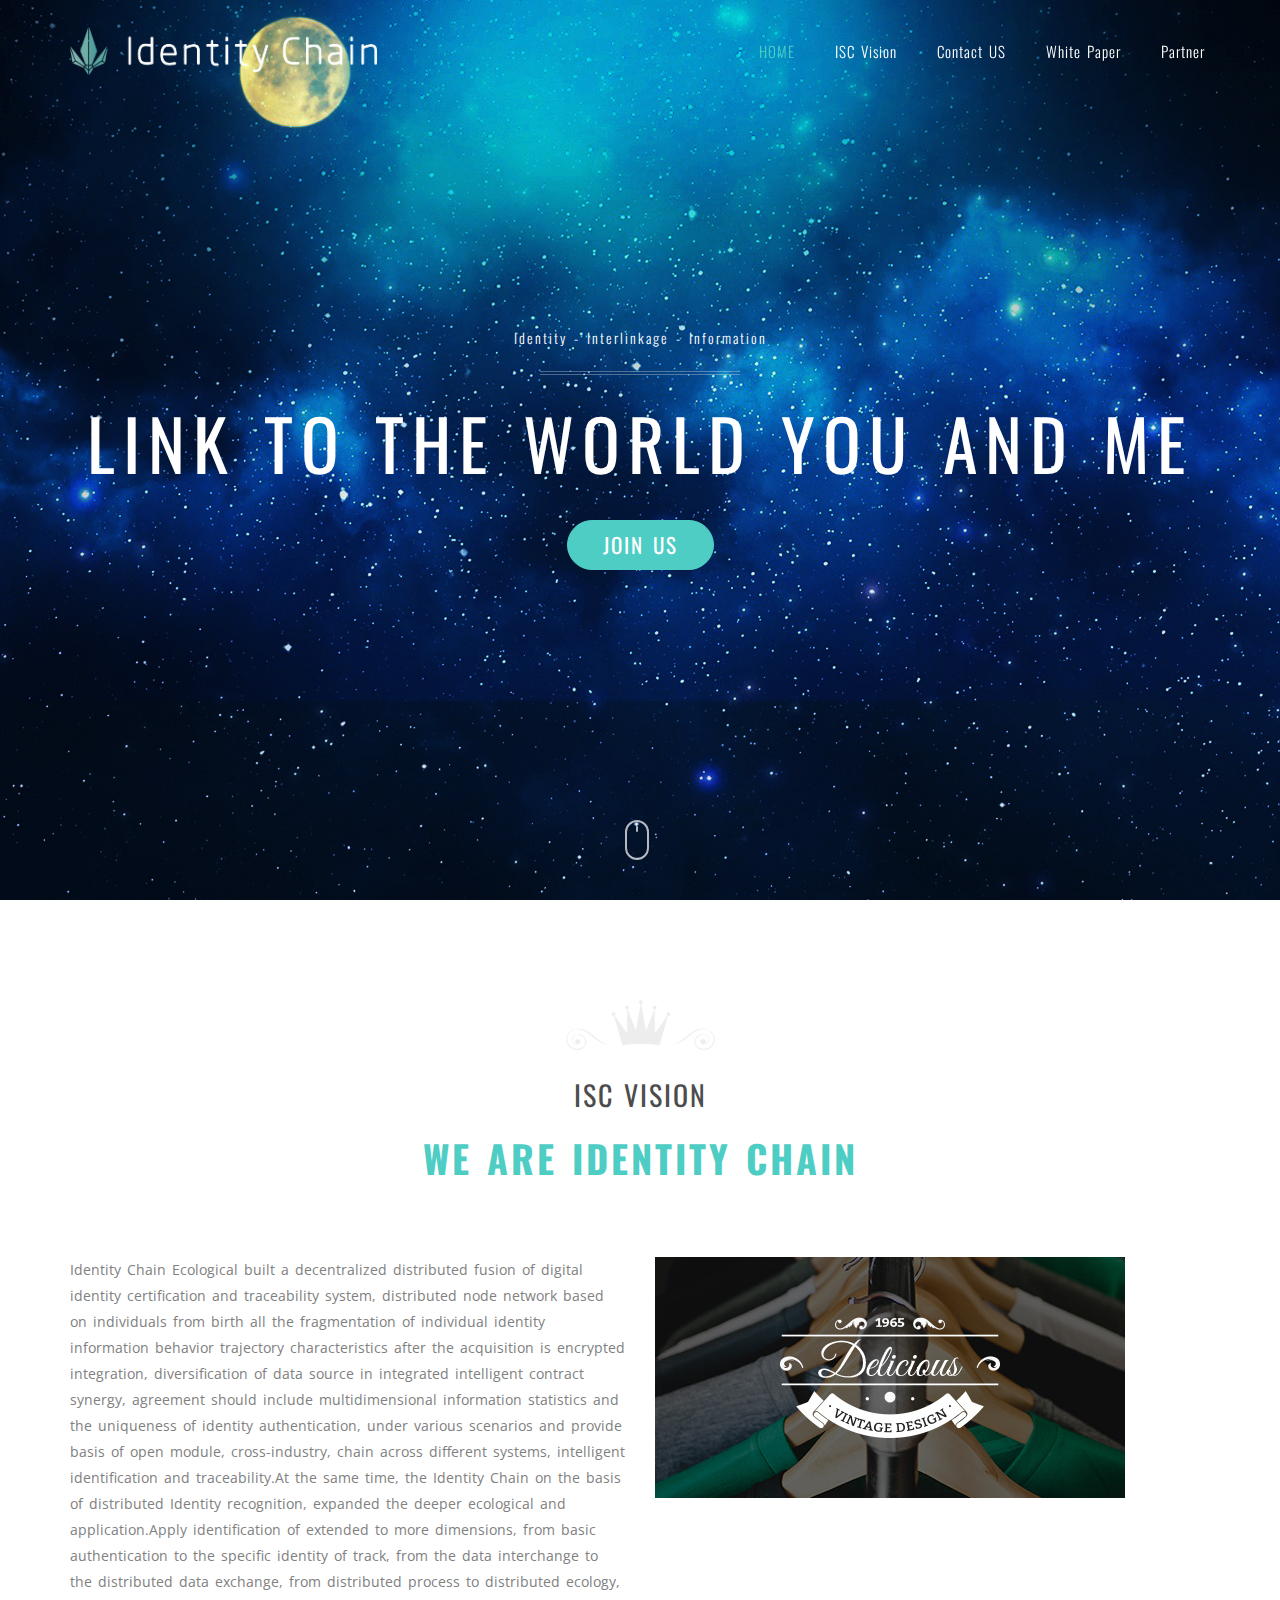
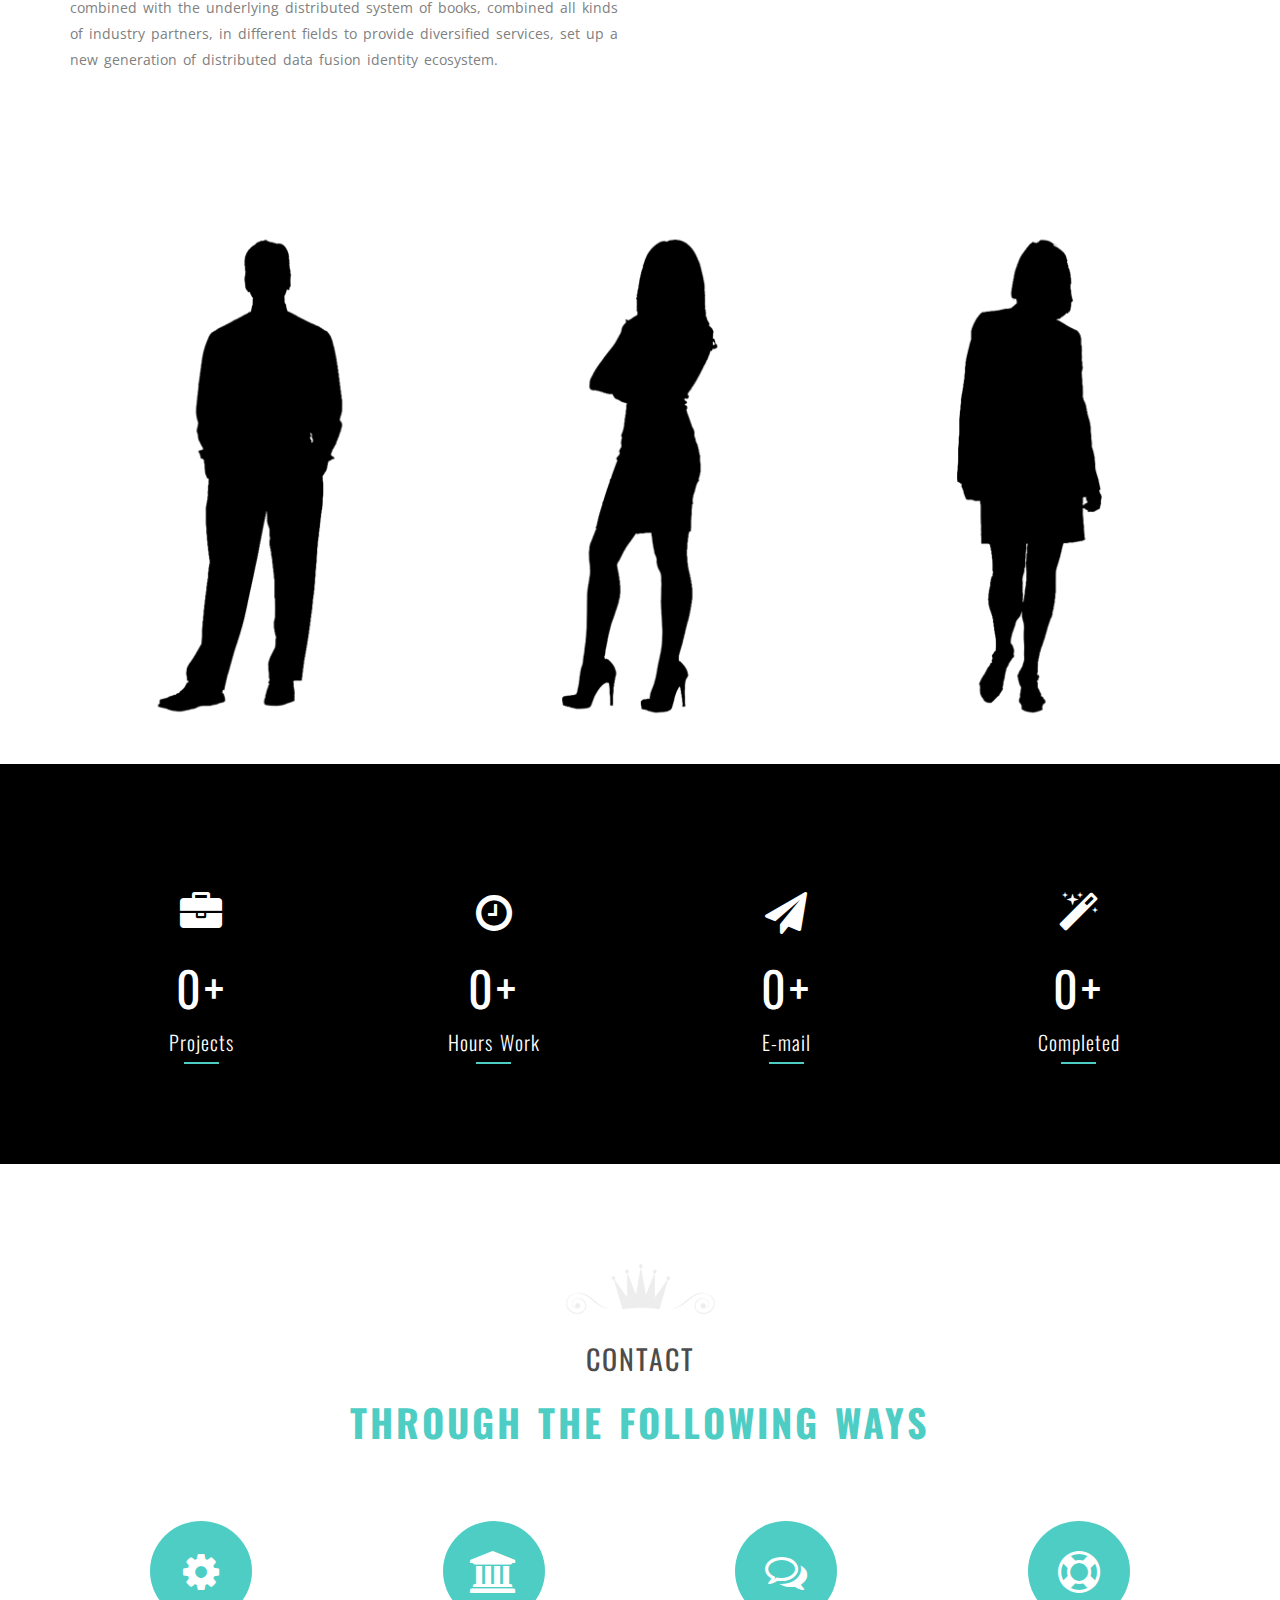
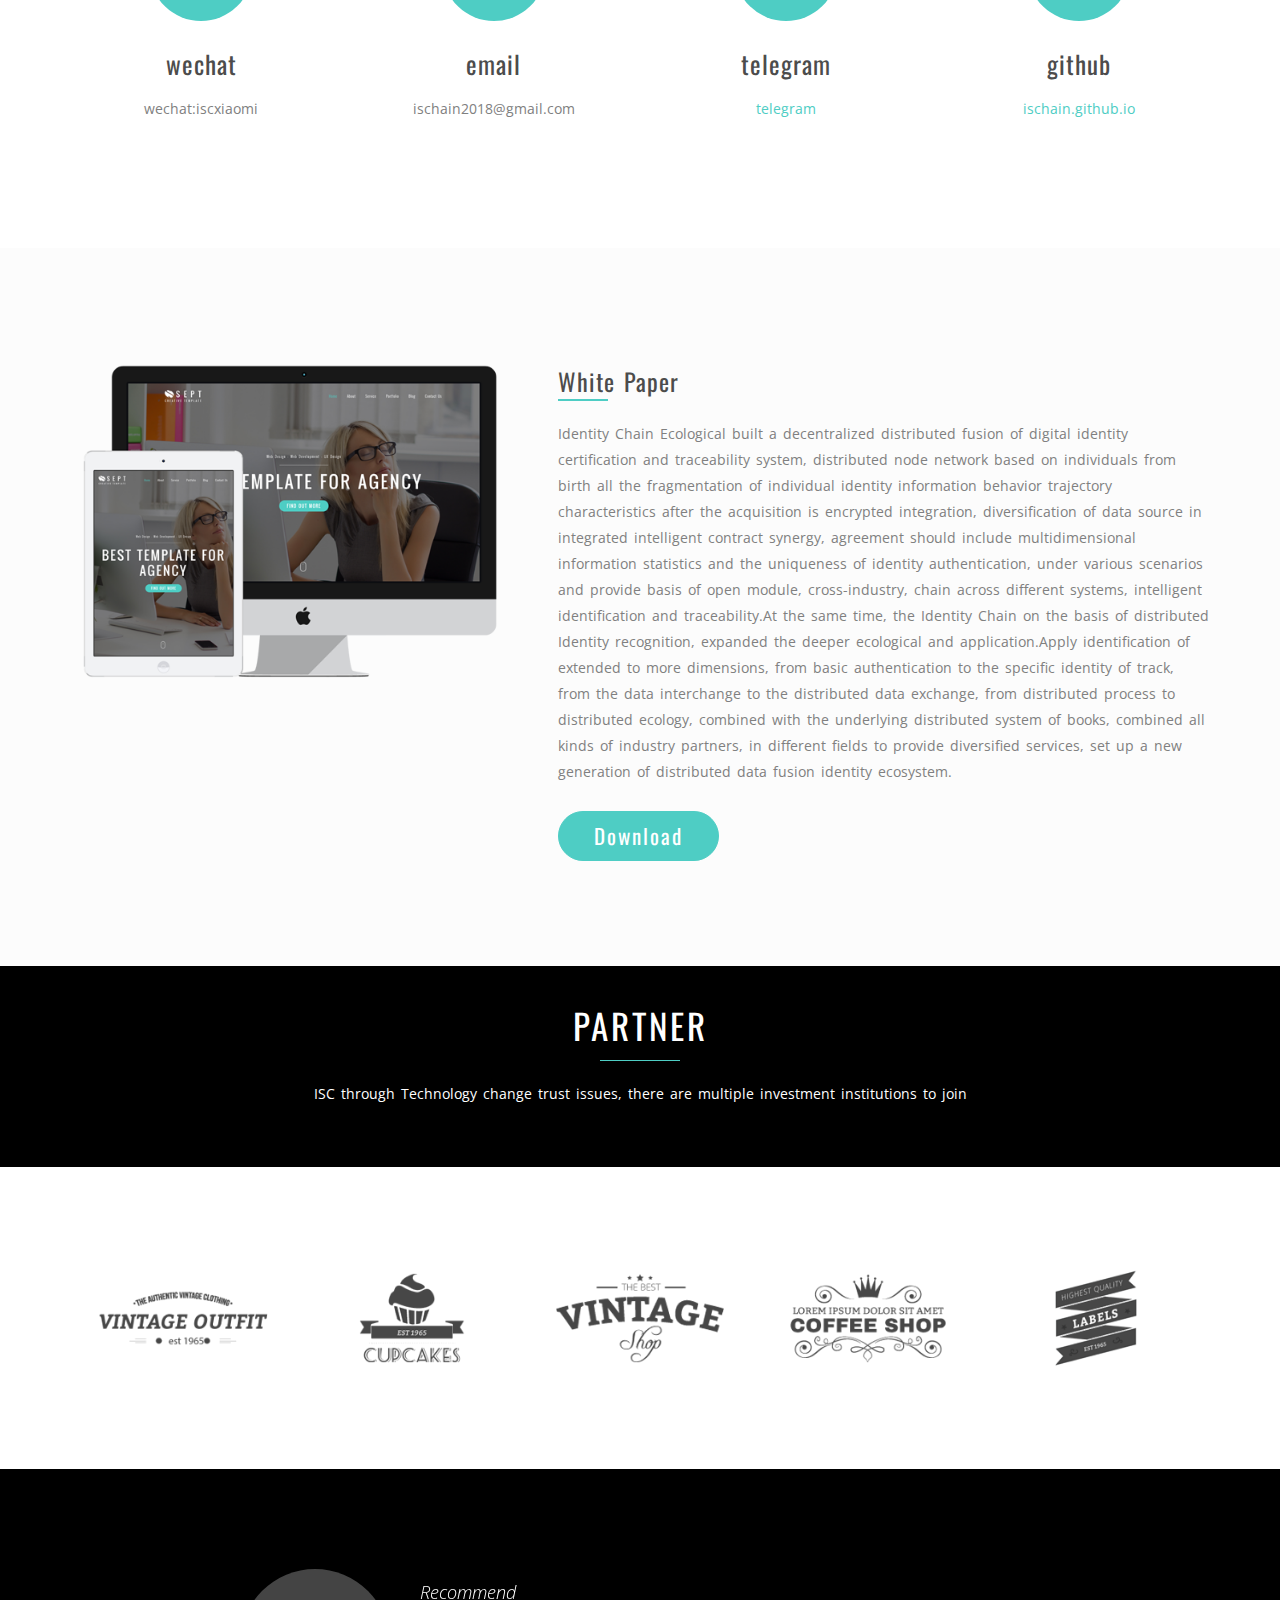
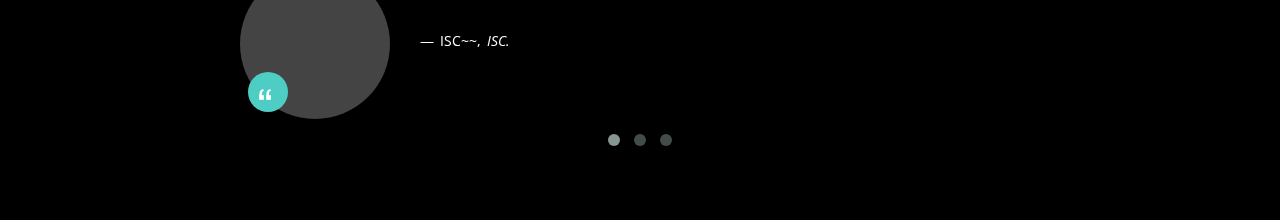
==== index.html @ f3bb257f "init html" ====
<!DOCTYPE html>
<html lang="en">
<head>
<meta charset="utf-8">
<meta http-equiv="X-UA-Compatible" content="IE=edge">
<meta name="viewport" content="width=device-width, initial-scale=1">
<title>ISC Official</title>

<link href='http://fonts.googleapis.com/css?family=Open+Sans:400,800italic,800,700italic,700,600italic,400italic,600,300italic,300|Oswald:400,300,700' rel='stylesheet' type='text/css'>
<!-- Bootstrap -->
<link href="css/bootstrap.min.css" rel="stylesheet">
<link href="css/font-awesome.min.css" rel="stylesheet">

<link href="css/owl.carousel.css" rel="stylesheet">
<link href="css/owl.theme.css" rel="stylesheet">
<link href="css/owl.transitions.css" rel="stylesheet">

<link href="css/style.css" rel="stylesheet">

<!-- HTML5 shim and Respond.js for IE8 support of HTML5 elements and media queries -->
<!-- WARNING: Respond.js doesn't work if you view the page via file:// -->
<!--[if lt IE 9]>
<script src="js/html5shiv.min.js"></script>
<script src="js/respond.min.js"></script>
<![endif]-->
</head>
<body data-spy="scroll" data-target=".main-nav">

<header class="st-navbar">
	<nav class="navbar navbar-default navbar-fixed-top clearfix" role="navigation">
		<div class="container"><!-- Brand and toggle get grouped for better mobile display -->
			<div class="navbar-header">
				<button type="button" class="navbar-toggle collapsed" data-toggle="collapse" data-target="#sept-main-nav">
					<span class="sr-only">Toggle navigation</span>
					<span class="icon-bar"></span>
					<span class="icon-bar"></span>
					<span class="icon-bar"></span>
				</button>
				<a class="navbar-brand" href="#"><img src="photos/logo3.png" alt="" class="img-responsive"></a>
			</div>
			
			<!-- Collect the nav links, forms, and other content for toggling -->
			<div class="collapse navbar-collapse main-nav" id="sept-main-nav">
				<ul class="nav navbar-nav navbar-right">
					<li class="active"><a href="#home">HOME</a></li>
					<li><a href="#about">ISC Vision</a></li>
					<li><a href="#service">Contact US</a></li>
					<li><a href="#features-desc">White Paper</a></li>
					<li><a href="#call-2-acction">Partner</a></li>
				</ul>
			</div><!-- /.navbar-collapse -->
		</div>
	</nav>
</header>

<section class="home" id="home" data-stellar-background-ratio="0.4">
	<div class="container">
		<div class="row">
			<div class="col-md-12">
				<div class="st-home-unit">
					<div class="hero-txt">
						<p class="hero-work">Identity - Interlinkage - Information</p>
						<h2 class="hero-title">Link to the world you and me</h2>
						<!-- <p class="hero-sub-title">We Provide Hight Quality Bootstrap Template</p> -->
						<!-- <a href="#" class="btn btn-default btn-lg left-btn">Purchase Now</a> -->
						<a href="#" class="btn btn-main btn-lg">Join US</a>
					</div>

				</div>
			</div>
		</div>
	</div>
	<div class="mouse-icon"><div class="wheel"></div></div>
</section>



<section class="about" id="about">
	<div class="container">
		<div class="row">
			<div class="col-md-12">
				<div class="section-title st-center">
					<h3>ISC Vision</h3>
					<p>We are Identity Chain</p>
				</div>
				<div class="row mb90">
					<div class="col-md-6">
						<p>
							Identity Chain Ecological built a decentralized distributed fusion of digital identity certification and traceability system, distributed node network based on individuals from birth all the fragmentation of individual identity information behavior trajectory characteristics after the acquisition is encrypted integration, diversification of data source in integrated intelligent contract synergy, agreement should include multidimensional information statistics and the uniqueness of identity authentication, under various scenarios and provide basis of open module, cross-industry, chain across different systems, intelligent identification and traceability.At the same time, the Identity Chain on the basis of distributed Identity recognition, expanded the deeper ecological and application.Apply identification of extended to more dimensions, from basic authentication to the specific identity of track, from the data interchange to the distributed data exchange, from distributed process to distributed ecology, combined with the underlying distributed system of books, combined all kinds of industry partners, in different fields to provide diversified services, set up a new generation of distributed data fusion identity ecosystem.
						
						</p>
					</div>
					<div class="col-md-6">
						<img src="photos/about.jpg" alt="" class="img-responsive">
					</div>
				</div>

				<div class="row">
					<div class="col-md-4">
						<div class="st-member">
							<div class="st-member-img">
								<img src="photos/member1.png" alt="" class="img-responsive">
							</div>
							<div class="st-member-info">
								<strong class="st-member-name">TOM JOSHO</strong>
								<p class="st-member-pos">CEO</p>
								<div class="skills">
									<div class="skill">
										<strong>leadership</strong>
										<span>90%</span>
										<div class="progress">
											<div class="progress-bar progress-bar-sept" role="progressbar" aria-valuenow="90" aria-valuemin="0" aria-valuemax="100" style="width: 90%;">
												<span class="sr-only">90% Complete</span>
											</div>
										</div>
									</div>
									<div class="skill">
										<strong>Appearance</strong>
										<span>70%</span>
										<div class="progress">
											<div class="progress-bar progress-bar-sept" role="progressbar" aria-valuenow="70" aria-valuemin="0" aria-valuemax="100" style="width: 70%;">
												<span class="sr-only">70% Complete</span>
											</div>
										</div>
									</div>
									<div class="skill">
										<strong>Technology</strong>
										<span>66%</span>
										<div class="progress">
											<div class="progress-bar progress-bar-sept" role="progressbar" aria-valuenow="66" aria-valuemin="0" aria-valuemax="100" style="width: 66%;">
												<span class="sr-only">66% Complete</span>
											</div>
										</div>
									</div>
								</div>
								<div class="st-member-social">
									<ul>
										<li><a href="#" class="facebook" data-toggle="tooltip" data-placement="top" title="Facebook"><i class="fa fa-facebook"></i></a></li>
										<li><a href="#" class="twitter" data-toggle="tooltip" data-placement="top" title="Twitter"><i class="fa fa-twitter"></i></a></li>
										<li><a href="#" class="dribbble" data-toggle="tooltip" data-placement="top" title="Dribbble"><i class="fa fa-dribbble"></i></a></li>
									</ul>
								</div>
							</div>
						</div>
					</div>

					<div class="col-md-4">
						<div class="st-member">
							<div class="st-member-img">
								<img src="photos/member2.png" alt="" class="img-responsive">
							</div>
							<div class="st-member-info">
								<strong class="st-member-name">ROSE XI</strong>
								<p class="st-member-pos">Designer</p>
								<div class="skills">
									<div class="skill">
										<strong>Ieadership</strong>
										<span>70%</span>
										<div class="progress">
											<div class="progress-bar progress-bar-sept" role="progressbar" aria-valuenow="70" aria-valuemin="0" aria-valuemax="100" style="width: 70%;">
												<span class="sr-only">70% Complete</span>
											</div>
										</div>
									</div>
									<div class="skill">
										<strong>Appearance</strong>
										<span>99%</span>
										<div class="progress">
											<div class="progress-bar progress-bar-sept" role="progressbar" aria-valuenow="70" aria-valuemin="0" aria-valuemax="100" style="width: 70%;">
												<span class="sr-only">70% Complete</span>
											</div>
										</div>
									</div>
									<div class="skill">
										<strong>Technology</strong>
										<span>16%</span>
										<div class="progress">
											<div class="progress-bar progress-bar-sept" role="progressbar" aria-valuenow="16" aria-valuemin="0" aria-valuemax="100" style="width: 16%;">
												<span class="sr-only">16% Complete</span>
											</div>
										</div>
									</div>
								</div>
								<div class="st-member-social">
									<ul>
										<li><a href="#" class="facebook" data-toggle="tooltip" data-placement="top" title="Facebook"><i class="fa fa-facebook"></i></a></li>
										<li><a href="#" class="twitter" data-toggle="tooltip" data-placement="top" title="Twitter"><i class="fa fa-twitter"></i></a></li>
										<li><a href="#" class="dribbble" data-toggle="tooltip" data-placement="top" title="Dribbble"><i class="fa fa-dribbble"></i></a></li>
									</ul>
								</div>
							</div>
						</div>
					</div>

					<div class="col-md-4">
						<div class="st-member">
							<div class="st-member-img">
								<img src="photos/member3.png" alt="" class="img-responsive">
							</div>
							<div class="st-member-info">
								<strong class="st-member-name">LEI LI</strong>
								<p class="st-member-pos">Develop</p>
								<div class="skills">
									<div class="skill">
										<strong>Ieadership</strong>
										<span>30%</span>
										<div class="progress">
											<div class="progress-bar progress-bar-sept" role="progressbar" aria-valuenow="30" aria-valuemin="0" aria-valuemax="100" style="width: 30%;">
												<span class="sr-only">30% Complete</span>
											</div>
										</div>
									</div>
									<div class="skill">
										<strong>Appearance</strong>
										<span>90%</span>
										<div class="progress">
											<div class="progress-bar progress-bar-sept" role="progressbar" aria-valuenow="90" aria-valuemin="0" aria-valuemax="100" style="width: 90%;">
												<span class="sr-only">90% Complete</span>
											</div>
										</div>
									</div>
									<div class="skill">
										<strong>Technology</strong>
										<span>86%</span>
										<div class="progress">
											<div class="progress-bar progress-bar-sept" role="progressbar" aria-valuenow="86" aria-valuemin="0" aria-valuemax="100" style="width: 86%;">
												<span class="sr-only">86% Complete</span>
											</div>
										</div>
									</div>
								</div>
								<div class="st-member-social">
									<ul>
										<li><a href="#" class="facebook" data-toggle="tooltip" data-placement="top" title="Facebook"><i class="fa fa-facebook"></i></a></li>
										<li><a href="#" class="twitter" data-toggle="tooltip" data-placement="top" title="Twitter"><i class="fa fa-twitter"></i></a></li>
										<li><a href="#" class="dribbble" data-toggle="tooltip" data-placement="top" title="Dribbble"><i class="fa fa-dribbble"></i></a></li>
									</ul>
								</div>
							</div>
						</div>
					</div>
					
					
				</div>

			</div>
		</div>
	</div>
</section>

<section class="funfacts" data-stellar-background-ratio="0.4">
	<div class="container">
		<div class="row">
			<div class="col-md-3">
				<div class="funfact">
					<div class="st-funfact-icon"><i class="fa fa-briefcase"></i></div>
					<div class="st-funfact-counter" ><span class="st-ff-count" data-from="0" data-to="25964" data-runit="1">0</span>+</div>
					<strong class="funfact-title">Projects</strong>
				</div><!-- .funfact -->
			</div>
			<div class="col-md-3">
				<div class="funfact">
					<div class="st-funfact-icon"><i class="fa fa-clock-o"></i></div>
					<div class="st-funfact-counter" ><span class="st-ff-count" data-from="0" data-to="35469" data-runit="1">0</span>+</div>
					<strong class="funfact-title">Hours Work</strong>
				</div><!-- .funfact -->
			</div>
			<div class="col-md-3">
				<div class="funfact">
					<div class="st-funfact-icon"><i class="fa fa-send"></i></div>
					<div class="st-funfact-counter" ><span class="st-ff-count" data-from="0" data-to="86214" data-runit="1">0</span>+</div>
					<strong class="funfact-title">E-mail</strong>
				</div><!-- .funfact -->
			</div>
			<div class="col-md-3">
				<div class="funfact">
					<div class="st-funfact-icon"><i class="fa fa-magic"></i></div>
					<div class="st-funfact-counter" ><span class="st-ff-count" data-from="0" data-to="3647" data-runit="1">0</span>+</div>
					<strong class="funfact-title">Completed</strong>
				</div><!-- .funfact -->
			</div>
		</div>
	</div>
</section>

<section class="service" id="service">
	<div class="container">
		<div class="row">
			<div class="col-md-12">
				<div class="section-title st-center">
					<h3>Contact</h3>
					<p>Through the following ways</p>
				</div>
				<div class="row">
					<div class="col-md-3">
						<div class="st-feature">
							<div class="st-feature-icon"><i class="fa fa-cog"></i></div>
							<strong class="st-feature-title">wechat</strong>
							<p>
								wechat:iscxiaomi
							</p>
						</div>
					</div>
					<div class="col-md-3">
						<div class="st-feature">
							<div class="st-feature-icon"><i class="fa fa-university"></i></div>
							<strong class="st-feature-title">email</strong>
							<p>
								ischain2018@gmail.com
							</p>
						</div>
					</div>
					<div class="col-md-3">
						<div class="st-feature">
							<div class="st-feature-icon"><i class="fa fa-comments-o"></i></div>
							<strong class="st-feature-title">telegram</strong>
							<p>
								<a href="https://t.me/joinchat/HKx4GAkxl8X7RxQkUh05gw">telegram</a>
							</p>
						</div>
					</div>
					<div class="col-md-3">
						<div class="st-feature">
							<div class="st-feature-icon"><i class="fa fa-life-ring"></i></div>
							<strong class="st-feature-title">github</strong>
							<p>
								<a>ischain.github.io</a>
							</p>
						</div>
					</div>
				</div>
			</div>
		</div>
	</div>
</section>

<section class="features-desc" id="features-desc">
	<div class="container">
		<div class="row">
			<div class="col-md-5">
				<img src="photos/feature.png" alt="" class="img-responsive">
			</div>
			<div class="col-md-7">
				<h3 class="bottom-line">White Paper</h3>
				<p>
					Identity Chain Ecological built a decentralized distributed fusion of digital identity certification and traceability system, distributed node network based on individuals from birth all the fragmentation of individual identity information behavior trajectory characteristics after the acquisition is encrypted integration, diversification of data source in integrated intelligent contract synergy, agreement should include multidimensional information statistics and the uniqueness of identity authentication, under various scenarios and provide basis of open module, cross-industry, chain across different systems, intelligent identification and traceability.At the same time, the Identity Chain on the basis of distributed Identity recognition, expanded the deeper ecological and application.Apply identification of extended to more dimensions, from basic authentication to the specific identity of track, from the data interchange to the distributed data exchange, from distributed process to distributed ecology, combined with the underlying distributed system of books, combined all kinds of industry partners, in different fields to provide diversified services, set up a new generation of distributed data fusion identity ecosystem.
						

				</p>
				<a href="download/IdentityChain.pdf" download="IdentityChain.pdf" class="btn btn-main btn-lg">Download</a>
			</div>
		</div>
	</div>
</section>

<section class="call-2-acction" data-stellar-background-ratio="0.4" id="call-2-acction">
	<div class="container">
		<div class="row">
			<div class="col-md-12">
				<div class="c2a">
					<h2>Partner</h2>
					<p>
						ISC through Technology change trust issues, there are multiple investment institutions to join

					</p>
					<!-- <a href="#" class="btn btn-main btn-lg">Purchase Now</a> -->
				</div>
			</div>
		</div>
	</div>
	
</section>


<section class="clients">
	<div class="container">
		<div class="row">
			<div class="col-md-12">
				<!-- <div class="section-title st-center">
					<h3>Some Of our clients</h3>
					<p>Avocent deditum long</p>
				</div> -->
				<ul class="clients-carousel">
					<li><img src="photos/client.png" class="img-responsive" alt=""></li>
					<li><img src="photos/client2.png" class="img-responsive" alt=""></li>
					<li><img src="photos/client3.png" class="img-responsive" alt=""></li>
					<li><img src="photos/client4.png" class="img-responsive" alt=""></li>
					<li><img src="photos/client5.png" class="img-responsive" alt=""></li>
					<li><img src="photos/client6.png" class="img-responsive" alt=""></li>
					<li><img src="photos/client7.png" class="img-responsive" alt=""></li>
					<li><img src="photos/client8.png" class="img-responsive" alt=""></li>
					<li><img src="photos/client9.png" class="img-responsive" alt=""></li>
				</ul>
			</div>
		</div>
	</div>
</section>

<section class="testimonials">
	<div class="container">
		<div class="row">
			<div class="col-md-12">
				<div class="testimonials-carousel">
					<ul>
						<li>
							<div class="testimonial">
								<div class="testimonial-img">
									<img src="photos/client.jpg" alt="">
								</div>
								<blockquote>
									<p>
										Recommend
									</p>
									<footer>ISC~~, <cite title="Source Title">ISC.</cite></footer>
								</blockquote>
							</div>
						</li>
						<li>
							<div class="testimonial">
								<div class="testimonial-img">
									<img src="photos/client2.jpg" alt="">
								</div>
								<blockquote>
									<p>
										Recommend
									</p>
									<footer>BTC~~, <cite title="Source Title">BTC.</cite></footer>
								</blockquote>
							</div>
						</li>
						<li>
							<div class="testimonial">
								<div class="testimonial-img">
									<img src="photos/client3.jpg" alt="">
								</div>
								<blockquote>
									<p>
										Recommend
									</p>
									<footer>EOS~~, <cite title="Source Title">EOS.</cite></footer>
								</blockquote>
							</div>
						</li>
					</ul>
				</div>
			</div>
		</div>
	</div>
</section>

<footer class="site-footer">
	<div class="container">
		<div class="row">
			<div class="col-md-12">
				Copyright &copy; 2017.Company name All rights reserved.
			</div>
		</div>
	</div>
</footer>

<!-- jQuery (necessary for Bootstrap's JavaScript plugins) -->
<script src="js/jquery.min.js"></script>
<!-- Include all compiled plugins (below), or include individual files as needed -->
<script src="js/bootstrap.min.js"></script>
<script src="js/jquery.easing.min.js"></script>
<script src="js/jquery.stellar.js"></script>
<script src="js/jquery.appear.js"></script>
<script src="js/jquery.nicescroll.min.js"></script>
<script src="js/jquery.countTo.js"></script>
<script src="js/jquery.shuffle.modernizr.js"></script>
<script src="js/jquery.shuffle.js"></script>
<script src="js/owl.carousel.js"></script>
<script src="js/jquery.ajaxchimp.min.js"></script>
<script src="js/script.js"></script>
</body>
</html>
---- css/style.css ----
/*
 * Sept - Free Bootstrap 3 Theme/Landing page
 * Author: CantoThemes
 * License: Attribution-NonCommercial CC BY-NC 
 * License URL: https://creativecommons.org/licenses/by-nc/4.0/
 * 
 * -------------------------------------------------------------------
 * This theme under "Attribution-NonCommercial CC BY-NC". You can't remove footer credit link.
 */
body {
  font-family: "Open Sans";
  color: #808080;
  font-weight: 400;
  font-size: 14px;
  line-height: 26px;
  word-spacing: 2px;
  -webkit-font-smoothing: antialiased;
}
p {
  margin-bottom: 26px;
}
a {
  color: #4ecdc4;
  text-decoration: none !important;
  -webkit-transition: color 0.3s;
          transition: color 0.3s;
}
a:hover {
  color: #4c4c4c;
}
h1,
h2,
h3,
h4,
h5,
h6 {
  font-family: "Oswald";
  color: #4c4c4c;
  letter-spacing: 1px;
  font-weight: 400;
}
.form-control {
  border-radius: 2px !important;
  padding: 15px 20px !important;
  height: auto;
  border-color: #e5e5e5 !important;
  box-shadow: none !important;
}
.form-control:focus {
  border-color: #4ecdc4 !important;
}
.mb250 {
  margin-bottom: 250px !important;
}
.mb245 {
  margin-bottom: 245px !important;
}
.mb240 {
  margin-bottom: 240px !important;
}
.mb235 {
  margin-bottom: 235px !important;
}
.mb230 {
  margin-bottom: 230px !important;
}
.mb225 {
  margin-bottom: 225px !important;
}
.mb220 {
  margin-bottom: 220px !important;
}
.mb215 {
  margin-bottom: 215px !important;
}
.mb210 {
  margin-bottom: 210px !important;
}
.mb205 {
  margin-bottom: 205px !important;
}
.mb200 {
  margin-bottom: 200px !important;
}
.mb195 {
  margin-bottom: 195px !important;
}
.mb190 {
  margin-bottom: 190px !important;
}
.mb185 {
  margin-bottom: 185px !important;
}
.mb180 {
  margin-bottom: 180px !important;
}
.mb175 {
  margin-bottom: 175px !important;
}
.mb170 {
  margin-bottom: 170px !important;
}
.mb165 {
  margin-bottom: 165px !important;
}
.mb160 {
  margin-bottom: 160px !important;
}
.mb155 {
  margin-bottom: 155px !important;
}
.mb150 {
  margin-bottom: 150px !important;
}
.mb145 {
  margin-bottom: 145px !important;
}
.mb140 {
  margin-bottom: 140px !important;
}
.mb135 {
  margin-bottom: 135px !important;
}
.mb130 {
  margin-bottom: 130px !important;
}
.mb125 {
  margin-bottom: 125px !important;
}
.mb120 {
  margin-bottom: 120px !important;
}
.mb115 {
  margin-bottom: 115px !important;
}
.mb110 {
  margin-bottom: 110px !important;
}
.mb105 {
  margin-bottom: 105px !important;
}
.mb100 {
  margin-bottom: 100px !important;
}
.mb95 {
  margin-bottom: 95px !important;
}
.mb90 {
  margin-bottom: 90px !important;
}
.mb85 {
  margin-bottom: 85px !important;
}
.mb80 {
  margin-bottom: 80px !important;
}
.mb75 {
  margin-bottom: 75px !important;
}
.mb70 {
  margin-bottom: 70px !important;
}
.mb65 {
  margin-bottom: 65px !important;
}
.mb60 {
  margin-bottom: 60px !important;
}
.mb55 {
  margin-bottom: 55px !important;
}
.mb50 {
  margin-bottom: 50px !important;
}
.mb45 {
  margin-bottom: 45px !important;
}
.mb40 {
  margin-bottom: 40px !important;
}
.mb35 {
  margin-bottom: 35px !important;
}
.mb30 {
  margin-bottom: 30px !important;
}
.mb25 {
  margin-bottom: 25px !important;
}
.mb20 {
  margin-bottom: 20px !important;
}
.mb15 {
  margin-bottom: 15px !important;
}
.mb10 {
  margin-bottom: 10px !important;
}
.mb5 {
  margin-bottom: 5px !important;
}
.no-padding {
  padding: 0 !important;
}
.float-nan {
  float: none;
}
.copyrights{
	text-indent:-9999px;
	height:0;
	line-height:0;
	font-size:0;
	overflow:hidden;
}
.img-responsive {
  display: inline-block;
  *display: inline;
  *zoom: 1;
}
.btn {
  font-family: "Oswald";
  font-size: 16px;
  letter-spacing: 1px;
  border-radius: 40px;
  padding: 8px 30px;
  margin-bottom: 5px;
  -webkit-transition: color 0.3s, background-color 0.3s, border-color 0.3s;
          transition: color 0.3s, background-color 0.3s, border-color 0.3s;
}
.btn.btn-lg {
  padding: 10px 35px;
  letter-spacing: 2px;
  font-size: 21px;
}
.btn.btn-sm {
  padding: 7px 20px;
  font-size: 14px;
}
.btn.btn-xs {
  padding: 5px 15px;
  font-size: 12px;
}
.btn-default {
  color: #676767;
  border-color: #e5e5e5;
}
.btn-default:hover {
  color: #fff;
  background-color: #4ecdc4;
  border-color: #4ecdc4;
}
.btn-default-o {
  color: #f2f2f2;
  border-color: #f2f2f2;
  background-color: transparent;
}
.btn-default-o:hover {
  color: #4ecdc4;
  background-color: #fff;
  border-color: #fff;
}
.btn-main-o {
  color: #4ecdc4;
  border-color: #4ecdc4;
  background-color: transparent;
}
.btn-main-o:hover {
  color: #fff;
  background-color: #4ecdc4;
  border-color: #4ecdc4;
}
.btn-dark-o {
  color: #4c4c4c;
  border-color: #4c4c4c;
  background-color: transparent;
}
.btn-dark-o:hover {
  color: #fff;
  background-color: #4c4c4c;
  border-color: #4c4c4c;
}
.btn-dark {
  color: #fff;
  background-color: #4c4c4c;
  border-color: #4c4c4c;
}
.btn-dark:hover,
.btn-dark:focus,
.btn-dark:active {
  background-color: #333333;
  border-color: #333333;
  color: #fff;
}
.btn-main {
  color: #fff;
  background-color: #4ecdc4;
  border-color: #4ecdc4;
}
.btn-main:hover,
.btn-main:focus,
.btn-main:active {
  background-color: #33b5ac;
  border-color: #33b5ac;
  color: #fff;
}
.btn-link {
  font-weight: 400;
  color: #4ecdc4;
}
.btn-link:hover,
.btn-link:focus,
.btn-link:active {
  color: #4c4c4c;
  text-decoration: none;
}
.section-title {
  margin-bottom: 70px;
}
.section-title h3 {
  font-family: "Oswald";
  text-transform: uppercase;
  color: #4c4c4c;
  font-weight: 400;
  letter-spacing: 2px;
  font-size: 28px;
  line-height: 48px;
  display: inline-block;
  *display: inline;
  *zoom: 1;
  clear: both;
  position: relative;
  padding: 0 10px;
}
.section-title p {
  font-family: "Oswald";
  text-transform: uppercase;
  color: #4ecdc4;
  font-size: 38px;
  line-height: 58px;
  font-weight: 700;
  letter-spacing: 3px;
}
.section-title.st-center {
  text-align: center;
}
.section-title.st-center:before {
  margin: auto;
}
.section-title:before {
  content: "";
  display: block;
  width: 150px;
  height: 51px;
  background-image: url(../images/title-top.png);
  background-repeat: no-repeat;
}
.bottom-line {
  margin-bottom: 20px;
}
.bottom-line:after {
  content: "";
  display: block;
  width: 50px;
  height: 2px;
  background-color: #4ecdc4;
  margin-top: 5px;
}
.tooltip.top .tooltip-arrow {
  bottom: 1px;
}
.tac {
  text-align: center;
}
.nicescroll-rails {
  background: rgba(0, 0, 0, 0.1);
  width: 5px;
  z-index: 9999 !important;
}
.nicescroll-rails:hover {
  opacity: 1 !important;
}
.nicescroll-rails > div {
  background: #4ecdc4 !important;
}
/* ---------------------------------------------- /*
 * Mouse animate icon
/* ---------------------------------------------- */
.mouse-icon {
  position: absolute;
  left: 50%;
  bottom: 40px;
  border: 2px solid #fff;
  border-radius: 16px;
  height: 40px;
  width: 24px;
  margin-left: -15px;
  display: block;
  z-index: 10;
  opacity: 0.7;
}
.mouse-icon .wheel {
  -webkit-animation-name: drop;
  -webkit-animation-duration: 1s;
  -webkit-animation-timing-function: linear;
  -webkit-animation-delay: 0s;
  -webkit-animation-iteration-count: infinite;
  -webkit-animation-play-state: running;
  -webkit-animation-name: drop;
          animation-name: drop;
  -webkit-animation-duration: 1s;
          animation-duration: 1s;
  -webkit-animation-timing-function: linear;
          animation-timing-function: linear;
  -webkit-animation-delay: 0s;
          animation-delay: 0s;
  -webkit-animation-iteration-count: infinite;
          animation-iteration-count: infinite;
  -webkit-animation-play-state: running;
          animation-play-state: running;
}
.mouse-icon .wheel {
  position: relative;
  border-radius: 10px;
  background: #fff;
  width: 2px;
  height: 6px;
  top: 4px;
  margin-left: auto;
  margin-right: auto;
}
@-webkit-keyframes drop {
  0% {
    top: 5px;
    opacity: 0;
  }
  30% {
    top: 10px;
    opacity: 1;
  }
  100% {
    top: 25px;
    opacity: 0;
  }
}
@keyframes drop {
  0% {
    top: 5px;
    opacity: 0;
  }
  30% {
    top: 10px;
    opacity: 1;
  }
  100% {
    top: 25px;
    opacity: 0;
  }
}
.home {
  background-image: url(../images/hero-img9.jpg);
  background-position: top center;
  background-attachment: fixed;
  background-repeat: no-repeat;
  background-size: cover;
  background-color: #000;
  padding: 100px 0;
  position: relative
  /* Temp CSS */
  /* Temp CSS End */
}
.home .st-brand {
  text-align: center;
  margin-bottom: 50px;
}
.home .st-home-unit {
  position: relative;
}
.home .hero-txt {
  color: #fff;
  text-align: center;
}
.home .hero-txt .hero-title {
  font-family: "Oswald";
  color: #fff;
  text-transform: uppercase;
  font-size: 70px;
  line-height: 85px;
  font-weight: 400;
  letter-spacing: 8px;
  word-spacing: 4px;
  margin-bottom: 15px;
  margin-top: 5px;
  padding: 20px 10px;
}
.home .hero-txt .hero-work {
  font-family: "Oswald";
  font-weight: 300;
  letter-spacing: 2px;
  margin-bottom: 0;
}
.home .hero-txt .hero-work:after {
  content: "";
  display: block;
  width: 200px;
  height: 4px;
  margin: 20px auto 0;
  background-color: transparent;
  border-width: 1px 0;
  border-style: solid;
  border-color: rgba(255, 255, 255, 0.3);
}
.home .hero-txt a.btn {
  text-transform: uppercase;
}
.home .hero-txt a.btn.left-btn {
  margin-right: 20px !important;
}
.home .hero-txt .hero-sub-title {
  font-family: "Oswald";
  font-size: 30px;
  letter-spacing: 5px;
  font-weight: 300;
  margin-bottom: 70px;
}
.home .hero-txt .hero-img {
  margin-top: 80px;
}
.st-highlight {
  color: #4ecdc4;
}
.navbar-default {
  background-color: transparent;
  border-width: 0;
  margin-bottom: 0 !important;
  height: 102px;
  -webkit-transition: background-color 0.3s, height 0.3s;
          transition: background-color 0.3s, height 0.3s;
}
.st-navbar-mini .navbar-default {
  background-color: rgba(40, 40, 40, 0.95);
  height: 60px;
}
.st-navbar-mini .navbar-default .navbar-brand {
  padding: 15px 15px;
}
.st-navbar-mini .navbar-default .navbar-brand img {
  height: 30px;
}
.st-navbar-mini .navbar-default .navbar-nav > li.active > a,
.st-navbar-mini .navbar-default .navbar-nav > li.active a:hover,
.st-navbar-mini .navbar-default .navbar-nav > li.active a:focus,
.st-navbar-mini .navbar-default .navbar-nav > li.active a:active {
  background-color: rgba(0, 0, 0, 0.5);
}
.navbar-brand {
  height: auto;
  padding: 27px 15px;
  -webkit-transition: padding 0.3s;
          transition: padding 0.3s;
}
.navbar-brand img {
  height: 48px;
  -webkit-transition: height 0.3s;
          transition: height 0.3s;
}
.navbar-nav > li > a {
  font-family: "Oswald";
  font-size: 15px;
  font-weight: 300;
  letter-spacing: 1px;
  padding-left: 20px;
  padding-right: 20px;
  color: #fff;
  -webkit-transition: color 0.3s, background-color 0.3s, padding 0.3s;
          transition: color 0.3s, background-color 0.3s, padding 0.3s;
}
.navbar-nav > li > a:hover,
.navbar-nav > li > a:focus,
.navbar-nav > li > a:active {
  color: #4ecdc4;
  outline-width: 0;
}
.navbar-nav > li.active > a,
.navbar-nav > li.active a:hover,
.navbar-nav > li.active a:focus,
.navbar-nav > li.active a:active {
  color: #4ecdc4;
}
.navbar-default .navbar-nav > li > a {
  color: #fff;
}
.navbar-default .navbar-nav > li.active > a,
.navbar-default .navbar-nav > li.active a:hover,
.navbar-default .navbar-nav > li.active a:focus,
.navbar-default .navbar-nav > li.active a:active {
  color: #4ecdc4;
  background-color: rgba(0, 0, 0, 0);
}
.navbar-default .navbar-nav > li > a:hover,
.navbar-default .navbar-nav > li > a:focus {
  color: #4ecdc4;
}
.page-header {
  background-image: url(../images/hero-img14.png);
  background-position: top center;
  background-attachment: fixed;
  background-repeat: no-repeat;
  background-size: cover;
  background-color: #000;
  padding: 150px 0 100px;
  margin: 0;
  border-width: 0;
}
.page-header .page-title {
  color: #fff;
  text-transform: uppercase;
  font-size: 35px;
  line-height: 55px;
  letter-spacing: 5px;
  word-spacing: 4px;
}
.page-breadcrumb {
  background-color: #f7f7f7;
  background-color: #4ecdc4;
  color: #fff;
  box-shadow: inset 0 0 5px rgba(0, 0, 0, 0.01);
  border-botom: 1px solid #f2f2f2;
  padding: 20px 0;
}
.page-breadcrumb .breadcrumb {
  background-color: transparent;
  border-width: 0;
  border-radius: 0;
  margin-bottom: 0;
  color: #fff;
}
.page-breadcrumb .breadcrumb .active,
.page-breadcrumb .breadcrumb > li + li:before {
  color: #fff;
}
.page-breadcrumb .breadcrumb a {
  color: #fff;
}
.page-content {
  padding: 120px 0;
}
.about {
  padding: 100px 0 0;
}
.st-member {
  position: relative;
  overflow: hidden;
}
.st-member .st-member-info {
  width: 100%;
  height: 100%;
  padding: 70px 35px;
  position: absolute;
  top: 0;
  left: 0;
  text-align: center;
  background-color: rgba(254, 254, 254, 0.95);
  opacity: 0;
  -webkit-transform: scale(1);
      -ms-transform: scale(1);
          transform: scale(1);
  -webkit-transition: opacity 0.5s, -webkit-transform 0.5s;
          transition: opacity 0.5s, transform 0.5s;
}
.st-member .st-member-info .progress-bar {
  -webkit-transform-origin: left;
      -ms-transform-origin: left;
          transform-origin: left;
  -webkit-transform: scaleX(0);
      -ms-transform: scaleX(0);
          transform: scaleX(0);
  -webkit-transition: -webkit-transform 0.5s ease 0.2s;
          transition: transform 0.5s ease 0.2s;
}
.st-member .st-member-info .st-member-name {
  font-family: "Oswald";
  display: block;
  color: #4c4c4c;
  font-size: 30px;
  line-height: 50px;
  font-weight: 400;
  letter-spacing: 3px;
  margin-bottom: 20px;
}
.st-member .st-member-info .st-member-name:after {
  content: '';
  display: block;
  height: 2px;
  width: 35px;
  background-color: #4ecdc4;
  margin: 0 auto;
}
.st-member .st-member-info .st-member-pos {
  display: block;
  font-family: "Oswald";
  font-size: 20px;
  line-height: 18px;
  font-weight: 300;
  letter-spacing: 3px;
  font-style: italic;
  margin-bottom: 40px;
}
.st-member .st-member-info .st-member-social {
  position: absolute;
  width: 100%;
  left: 0;
  bottom: 70px;
}
.st-member .st-member-info .st-member-social ul {
  margin: 0;
  padding: 0;
}
.st-member .st-member-info .st-member-social ul li {
  display: inline-block;
  *display: inline;
  *zoom: 1;
  margin: 0;
  padding: 0;
}
.st-member .st-member-info .st-member-social ul li a {
  display: block;
  width: 70px;
  line-height: 40px;
  text-align: center;
  font-size: 20px;
  color: #fff;
  border-radius: 30px;
  background-color: rgba(0, 0, 0, 0.7);
  opacity: 0;
  -webkit-transform: translateY(100px);
      -ms-transform: translateY(100px);
          transform: translateY(100px);
  -webkit-transition: background-color 0.3s, opacity 0.3s ease, -webkit-transform 0.5s ease;
          transition: background-color 0.3s, opacity 0.3s ease, transform 0.5s ease;
}
.st-member .st-member-info .st-member-social ul li a.facebook:hover {
  background-color: #3c5b9b;
}
.st-member .st-member-info .st-member-social ul li a.twitter:hover {
  background-color: #2daae1;
}
.st-member .st-member-info .st-member-social ul li a.dribbble:hover {
  background-color: #ea4c88;
}
.st-member:hover {
  cursor: pointer;
}
.st-member:hover .st-member-info {
  opacity: 1;
  -webkit-transform: scale(1);
      -ms-transform: scale(1);
          transform: scale(1);
}
.st-member:hover .st-member-info .st-member-social ul li a {
  opacity: 1;
  -webkit-transform: translateY(0);
      -ms-transform: translateY(0);
          transform: translateY(0);
}
.st-member:hover .st-member-info .st-member-social ul li a.facebook {
  -webkit-transition: background-color 0.3s, opacity 0.3s ease 0.2s, -webkit-transform 0.5s ease 0.2s;
          transition: background-color 0.3s, opacity 0.3s ease 0.2s, transform 0.5s ease 0.2s;
}
.st-member:hover .st-member-info .st-member-social ul li a.facebook:hover {
  background-color: #3c5b9b;
}
.st-member:hover .st-member-info .st-member-social ul li a.twitter {
  -webkit-transition: background-color 0.3s, opacity 0.3s ease 0.3s, -webkit-transform 0.5s ease 0.3s;
          transition: background-color 0.3s, opacity 0.3s ease 0.3s, transform 0.5s ease 0.3s;
}
.st-member:hover .st-member-info .st-member-social ul li a.twitter:hover {
  background-color: #2daae1;
}
.st-member:hover .st-member-info .st-member-social ul li a.dribbble {
  -webkit-transition: background-color 0.3s, opacity 0.3s ease 0.4s, -webkit-transform 0.5s ease 0.4s;
          transition: background-color 0.3s, opacity 0.3s ease 0.4s, transform 0.5s ease 0.4s;
}
.st-member:hover .st-member-info .st-member-social ul li a.dribbble:hover {
  background-color: #ea4c88;
}
.st-member:hover .st-member-info .skills .skill:nth-child(2) .progress-bar {
  -webkit-transition-delay: 0.3s;
          transition-delay: 0.3s;
}
.st-member:hover .st-member-info .skills .skill:nth-child(3) .progress-bar {
  -webkit-transition-delay: 0.4s;
          transition-delay: 0.4s;
}
.st-member:hover .st-member-info .skills .skill:nth-child(4) .progress-bar {
  -webkit-transition-delay: 0.5s;
          transition-delay: 0.5s;
}
.st-member:hover .st-member-info .skills .skill:nth-child(5) .progress-bar {
  -webkit-transition-delay: 0.6s;
          transition-delay: 0.6s;
}
.st-member:hover .progress-bar {
  -webkit-transform: scaleX(1);
      -ms-transform: scaleX(1);
          transform: scaleX(1);
}
.skill {
  text-align: left;
}
.skill strong {
  font-weight: 400;
}
.skill span {
  float: right;
}
.progress {
  height: 11px;
  padding: 0 3px;
  background-color: transparent;
  border: 1px solid #ededed;
  border-radius: 6px;
  box-shadow: none;
}
.progress-bar {
  height: 3px;
  margin-top: 3px;
  border-radius: 2px;
  position: relative;
  box-shadow: none;
  -webkit-transform-origin: left;
      -ms-transform-origin: left;
          transform-origin: left;
  -webkit-animation-name: process;
          animation-name: process;
  -webkit-animation-duration: 1s;
          animation-duration: 1s;
  -webkit-animation-timing-function: linear;
          animation-timing-function: linear;
  -webkit-animation-delay: 0.2s;
          animation-delay: 0.2s;
}
.progress-bar-sept {
  background-color: #4ecdc4;
}
@-webkit-keyframes process {
  0% {
    -webkit-transform: scaleX(0);
            transform: scaleX(0);
  }
  100% {
    -webkit-transform: scaleX(1);
            transform: scaleX(1);
  }
}
@keyframes process {
  0% {
    -webkit-transform: scaleX(0);
            transform: scaleX(0);
  }
  100% {
    -webkit-transform: scaleX(1);
            transform: scaleX(1);
  }
}
.funfacts {
  background-image: url(../images/funfact4.png);
  background-color: #000;
  background-position: center center;
  background-attachment: fixed;
  background-size: cover;
  padding: 100px 0;
}
.funfacts .funfact {
  font-family: "Oswald";
  text-align: center;
  color: #fff;
}
.funfacts .funfact .st-funfact-icon {
  font-size: 42px;
  line-height: 90px;
}
.funfacts .funfact .st-funfact-counter {
  font-size: 48px;
  line-height: 68px;
  letter-spacing: 3px;
}
.funfacts .funfact .funfact-title {
  font-size: 20px;
  line-height: 40px;
  letter-spacing: 1px;
  font-weight: 300;
}
.funfacts .funfact:after {
  content: '';
  display: block;
  width: 35px;
  height: 2px;
  background-color: #4ecdc4;
  margin: 0 auto;
}
.service {
  padding: 100px 0;
}
.st-feature {
  text-align: center;
}
.st-feature .st-feature-icon {
  width: 102px;
  line-height: 100px;
  font-size: 42px;
  color: #fff;
  margin: 0 auto 20px;
  background-color: #4ecdc4;
  border-radius: 50%;
  position: relative;
  -webkit-transform: rotate(0) scale(1);
      -ms-transform: rotate(0) scale(1);
          transform: rotate(0) scale(1);
  -webkit-transition: color 0.3s, border-color 0.3s, background-color 0.3s, -webkit-transform 0.3s;
          transition: color 0.3s, border-color 0.3s, background-color 0.3s, transform 0.3s;
}
.st-feature .st-feature-title {
  display: block;
  font-family: "Oswald";
  font-size: 25px;
  line-height: 45px;
  letter-spacing: 1px;
  font-weight: 400;
  color: #4c4c4c;
  margin-bottom: 10px;
}
.st-feature:hover .st-feature-icon {
  color: #4ecdc4;
  border-color: #4ecdc4;
  background-color: transparent;
  -webkit-transform: rotate(360deg) scale(1.8);
      -ms-transform: rotate(360deg) scale(1.8);
          transform: rotate(360deg) scale(1.8);
}
.features-desc {
  padding: 100px 0;
  background-color: #fcfcfc;
}
ul.styled-list li {
  list-style: none;
  padding-left: 0;
}
ul.styled-list li:before {
  content: '\f00c';
  font-family: 'FontAwesome';
  display: inline-block;
  margin-left: -1.5em;
  width: 1.5em;
  color: #4ecdc4;
}
ul.styled-list.list-caret li:before {
  content: '\f0da';
}
ul.styled-list.list-hand li:before {
  content: '\f0a4';
}
ul.styled-list.list-chevron li:before {
  content: '\f054';
}
ul.styled-list.list-times li:before {
  content: '\f00d';
}
ul.styled-list.list-star li:before {
  content: '\f006';
}
.call-2-acction {
  padding: 20px 0;
  background-image: url(../images/c2a.png);
  background-attachment: fixed;
  background-color: #000;
}
.c2a {
  max-width: 700px;
  margin: 0 auto;
  text-align: center;
  color: #fff !important;
}
.c2a h2 {
  color: #fff;
  font-size: 35px;
  font-weight: 400;
  text-transform: uppercase;
  letter-spacing: 3px;
}
.c2a h2:after {
  content: '';
  display: block;
  width: 80px;
  height: 1px;
  background-color: #4ecdc4;
  margin: 15px auto 20px;
}
.c2a p {
  margin-bottom: 40px;
}
.portfolio {
  padding: 100px 0 0;
}
.filter {
  text-align: center;
}
.filter .btn {
  font-weight: 400;
}
.filter input[type="radio"] {
  display: none;
}
.grid {
  width: 100%;
  padding: 0;
}
.grid figure {
  position: relative;
  float: left;
  overflow: hidden;
  background: #000;
  text-align: center;
  cursor: pointer;
  width: 33.33333333%;
  box-sizing: border-box;
}
.grid figure img {
  position: relative;
  display: block;
  min-height: 100%;
  max-width: 100%;
  opacity: 1;
  -webkit-transition: opacity 0.3s, -webkit-transform 0.3s cubic-bezier(0.645, 0.045, 0.355, 1);
          transition: opacity 0.3s, transform 0.3s cubic-bezier(0.645, 0.045, 0.355, 1);
}
.grid figure figcaption {
  color: #fff;
  text-transform: uppercase;
  font-size: 1.25em;
  -webkit-backface-visibility: hidden;
          backface-visibility: hidden;
}
.grid figure figcaption > a {
  z-index: 1000;
  position: absolute;
  right: 50%;
  bottom: 50px;
  margin-right: -67px;
  opacity: 0;
  -webkit-transform: translate3d(0, 60px, 0);
          transform: translate3d(0, 60px, 0);
  -webkit-transition: -webkit-transform 0.35s, opacity 0.35s;
          transition: transform 0.35s, opacity 0.35s;
}
.grid figure h2 {
  color: #fff;
  font-weight: 300;
  margin: 0;
  position: absolute;
  right: 30px;
  left: 30px;
  padding: 10px 0;
  top: 30px;
  opacity: 0;
  -webkit-transition: -webkit-transform 0.35s, opacity 0.35s;
          transition: transform 0.35s, opacity 0.35s;
  -webkit-transform: translate3d(0, 20px, 0);
          transform: translate3d(0, 20px, 0);
}
.grid figure h2::after {
  position: absolute;
  top: 100%;
  left: 50%;
  width: 80px;
  margin-left: -40px;
  height: 1px;
  background: #4ecdc4;
  content: '';
  -webkit-transform: translate3d(0, 40px, 0);
          transform: translate3d(0, 40px, 0);
  opacity: 0;
  -webkit-transition: opacity 0.35s, -webkit-transform 0.35s;
          transition: opacity 0.35s, transform 0.35s;
}
.grid figure h2 span {
  font-weight: 800;
}
.grid figure p {
  letter-spacing: 1px;
  font-size: 68.5%;
  margin: 0;
  position: absolute;
  right: 30px;
  left: 30px;
  padding: 10px 0;
  top: 100px;
  line-height: 1.5;
  -webkit-transform: translate3d(0, 50px, 0);
          transform: translate3d(0, 50px, 0);
  opacity: 0;
  -webkit-transition: opacity 0.35s, -webkit-transform 0.35s;
          transition: opacity 0.35s, transform 0.35s;
}
.grid figure:hover h2 {
  opacity: 1;
  -webkit-transform: translate3d(0, 0, 0);
          transform: translate3d(0, 0, 0);
}
.grid figure:hover h2::after {
  opacity: 1;
  -webkit-transform: translate3d(0, 0, 0);
          transform: translate3d(0, 0, 0);
}
.grid figure:hover img {
  opacity: 0.3;
  -webkit-transform: scale(1.2);
      -ms-transform: scale(1.2);
          transform: scale(1.2);
}
.grid figure:hover p {
  opacity: 1;
  -webkit-transform: translate3d(0, 0, 0);
          transform: translate3d(0, 0, 0);
}
.grid figure:hover figcaption > a {
  opacity: 1;
  -webkit-transform: translate3d(0, 0, 0);
          transform: translate3d(0, 0, 0);
}
.clients {
  padding: 100px 0;
}
.clients-carousel {
  margin: 0;
  padding: 0;
  list-style: none;
}
.clients-carousel li {
  padding: 0 20px;
  opacity: 0.8;
  -webkit-transition: opacity 0.3s;
          transition: opacity 0.3s;
}
.clients-carousel li:hover {
  opacity: 1;
}
.testimonials {
  padding: 100px 0;
  background-image: url(../images/testimonials.png);
  background-size: cover;
  background-attachment: fixed;
  background-color: #000;
  color: #fff;
}
.testimonial .testimonial-img {
  float: left;
  margin-right: 30px;
  position: relative;
}
.testimonial .testimonial-img:after {
  content: '';
  display: block;
  width: 40px;
  height: 40px;
  border-radius: 40px;
  background-color: #4ecdc4;
  position: absolute;
  bottom: 5%;
  left: 5%;
}
.testimonial .testimonial-img:before {
  font-family: "Oswald";
  content: '\201C';
  font-size: 40px;
  position: absolute;
  bottom: 1%;
  left: 12%;
  z-index: 99;
}
.testimonial .testimonial-img img {
  border-radius: 50%;
}
.testimonial blockquote {
  border-width: 0;
}
.testimonial blockquote p {
  font-style: italic;
  font-weight: 300;
}
.testimonial blockquote footer,
.testimonial blockquote small,
.testimonial blockquote .small {
  color: #fff;
}
.testimonials-carousel {
  max-width: 800px;
  margin: 0 auto;
}
.testimonials-carousel ul {
  margin: 0;
  padding: 0;
  list-style: none;
}
.testimonials-carousel ul li {
  margin: 0;
  padding: 0;
  display: block;
}
.pricing {
  padding: 100px 0;
}
.pricing-table {
  border: 1px solid #f2f2f2;
  border-radius: 5px;
  background-color: #fff;
}
.pricing-table .pricing-header .pt-price {
  font-family: "Oswald";
  color: #4c4c4c;
  font-size: 40px;
  line-height: 70px;
  font-weight: 400;
  text-align: center;
  padding: 10px 40px;
}
.pricing-table .pricing-header .pt-price small {
  font-size: 13px;
  color: #9a9a9a;
  font-weight: 300;
}
.pricing-table .pricing-header .pt-name {
  font-family: "Oswald";
  padding: 10px 40px;
  text-align: center;
  font-weight: 300;
  font-size: 24px;
  line-height: 40px;
  color: #4c4c4c;
  border-top: 1px solid #f2f2f2;
  border-bottom: 1px solid #f2f2f2;
}
.pricing-table .pricing-body ul {
  margin: 0;
  padding: 0;
  list-style: none;
}
.pricing-table .pricing-body ul li {
  padding: 8px 25px;
  margin: 0;
}
.pricing-table .pricing-body ul li:nth-child(even) {
  background-color: #fafafa;
}
.pricing-table .pricing-body ul li .fa-times {
  color: #ff6666;
}
.pricing-table .pricing-body ul li .fa-check {
  color: #4ecdc4;
}
.pricing-table .pricing-footer {
  text-align: center;
  padding: 15px 40px;
  border-top: 1px solid #f2f2f2;
}
.pricing-table.featured .pricing-header {
  position: relative;
  overflow: hidden;
}
.pricing-table.featured .pricing-header .pt-price {
  color: #4ecdc4;
}
.pricing-table.featured .pricing-header .pt-price small {
  color: #4ecdc4;
}
.pricing-table.featured .pricing-header .pt-name {
  color: #4ecdc4;
}
.pricing-table.featured .pricing-header .featured-text {
  font-family: "Oswald";
  font-size: 13px;
  line-height: 15px;
  letter-spacing: 1px;
  font-weight: 300;
  text-transform: uppercase;
  text-align: center;
  background-color: #4ecdc4;
  color: #fff;
  position: absolute;
  top: 22px;
  left: -28px;
  padding: 5px 0;
  width: 126px;
  -webkit-transform: rotate(-45deg);
      -ms-transform: rotate(-45deg);
          transform: rotate(-45deg);
}
.faq-sec {
  padding: 100px 0 50px;
  background-color: #fcfcfc;
}
.faq {
  margin-bottom: 50px;
}
.faq h3 {
  margin-bottom: 15px;
}
.faq h3 i {
  color: #4ecdc4;
}
.call-us {
  padding: 50px 0;
  background-color: #4ecdc4;
  text-align: center;
}
.call-us h3 {
  display: inline-block;
  *display: inline;
  *zoom: 1;
  color: #fff;
  text-transform: uppercase;
  font-size: 30px;
  line-height: 45px;
  vertical-align: middle;
  margin: 0 30px 0 0;
  letter-spacing: 2px;
  word-spacing: 5px;
}
.blog {
  padding: 100px 0;
}
.blog-post {
  border-bottom: 1px dotted #f2f2f2;
  margin-bottom: 60px;
}
.blog-post .author img {
  border-radius: 50%;
}
.blog-post .post-meta {
  margin-bottom: 10px;
  font-size: 13px;
}
.blog-post .post-meta a {
  font-weight: bold;
  color: #4c4c4c;
}
.blog-post .post-meta a:hover {
  color: #4ecdc4;
}
.blog-post .post-meta strong {
  color: #4c4c4c;
}
.blog-post .post-title {
  margin-top: 0;
  margin-bottom: 20px;
}
.blog-post .post-thumb {
  margin-bottom: 40px;
}
.blog-post .post-thumb img {
  border-radius: 10px;
}
.widgets {
  padding-left: 50px;
}
.widget {
  margin-bottom: 60px;
}
.widget ul {
  margin: 0;
  padding: 0;
  list-style: none;
}
.widget ul li {
  border-bottom: 1px solid #f2f2f2;
}
.widget ul li a {
  display: block;
  -webkit-transition: text-indent 0.3s, color 0.3s;
          transition: text-indent 0.3s, color 0.3s;
  padding: 5px 0;
}
.widget ul li a:hover {
  text-indent: 20px;
}
.widget ul li a:hover .badge {
  text-indent: 0;
  background-color: #4c4c4c;
}
.widget ul li .recent-post {
  padding: 10px 0;
}
.widget ul li .recent-post .post-thumb {
  display: block;
  float: left;
  margin-right: 15px;
}
.widget ul li .recent-post .post-thumb img {
  border-radius: 10px;
}
.widget ul li .recent-post .post-title {
  font-family: "Open Sans";
  font-weight: 600;
  letter-spacing: 0;
  font-size: 15px;
  margin: 0 0 5px;
}
.widget ul li .recent-post .post-title a {
  display: inline;
}
.widget ul li .recent-post .post-meta {
  font-size: 12px;
}
.widget ul li .recent-post .post-meta a {
  font-weight: bold;
  color: #4c4c4c;
}
.widget ul li .recent-post .post-meta a:hover {
  color: #4ecdc4;
}
.widget ul li .recent-post a {
  display: inline-block;
  *display: inline;
  *zoom: 1;
  padding: 0;
}
.widget ul li .recent-post a:hover {
  text-indent: 0;
}
.widget ul li .badge {
  font-size: 10px;
  font-weight: 300;
  vertical-align: middle;
  margin-top: 5px;
  text-indent: 0;
  background-color: #4ecdc4;
  -webkit-transition: background-color 0.3s;
          transition: background-color 0.3s;
}
.widget .widget-title {
  font-weight: 300;
  font-size: 28px;
  letter-spacing: 2px;
  text-transform: uppercase;
  margin-bottom: 20px;
}
.widget .tagcloud a {
  font-size: 13px;
  border-radius: 40px;
  color: #737373;
  display: inline-block;
  *display: inline;
  *zoom: 1;
  padding: 3px 20px;
  border-color: #e5e5e5;
  border-width: 1px;
  border-style: solid;
  margin-bottom: 6px;
  -webkit-transition: color 0.3s, background-color 0.3s, border-color 0.3s;
          transition: color 0.3s, background-color 0.3s, border-color 0.3s;
}
.widget .tagcloud a:hover {
  border-color: #4ecdc4;
  background-color: #4ecdc4;
  color: #fff;
}
.subscribe {
  padding: 120px 0;
  background-image: url(../images/subscribe2.png);
  background-size: cover;
  background-attachment: fixed;
  background-repeat: no-repeat;
  background-position: top center;
  background-color: #000;
}
.subscribe .subscribe-title {
  text-align: center;
  color: #fff;
  margin-bottom: 50px;
  font-size: 32px;
  text-transform: uppercase;
  font-weight: 300;
}
.subscribe .subscribe-or {
  font-family: "Oswald";
  color: #fff;
  text-align: center;
  font-size: 20px;
  padding: 30px 0;
  margin: 0;
  text-transform: uppercase;
}
.subscribe .subscribe-social {
  padding: 0;
  margin: 0;
  list-style: none;
  text-align: center;
}
.subscribe .subscribe-social li {
  padding: 0;
  margin: 0;
  margin-right: 5px;
  display: inline-block;
  *display: inline;
  *zoom: 1;
}
.subscribe-form {
  max-width: 500px;
  margin: 0 auto;
}
.subscribe-form .form-control {
  border-radius: 30px 2px 2px 30px !important;
  padding: 14px 20px 14px 30px !important;
}
.input-group .form-control {
  border-radius: 30px 2px 2px 30px !important;
  padding: 14px 20px 14px 30px !important;
}
a.social {
  font-family: "Oswald";
  letter-spacing: 1px;
  display: inline-block;
  background-color: #4ecdc4;
  color: #fff;
  padding: 8px 20px 8px 65px;
  border-radius: 50px;
  position: relative;
  overflow: hidden;
  -webkit-transition: background-color 0.3s, text-indent 0.3s, padding 0.3s;
          transition: background-color 0.3s, text-indent 0.3s, padding 0.3s;
}
a.social i {
  display: block;
  background-color: #31ada4;
  width: 50px;
  height: 42px;
  line-height: 42px;
  font-size: 17px;
  border-radius: 50px 0 0 50px;
  position: absolute;
  left: 0;
  top: 0;
  text-indent: 10px;
  -webkit-transition: text-indent 0.3s;
          transition: text-indent 0.3s;
}
a.social:hover {
  background-color: #31ada4;
  text-indent: -10px;
  padding: 8px 30px 8px 65px;
}
a.social:hover i {
  text-indent: 29px;
}
a.social.twitter {
  background-color: #2daae1;
}
a.social.twitter i {
  background-color: #1a87b7;
}
a.social.twitter:hover {
  background-color: #1a87b7;
}
a.social.facebook {
  background-color: #3c5b9b;
}
a.social.facebook i {
  background-color: #2b416f;
}
a.social.facebook:hover {
  background-color: #2b416f;
}
a.social.rss {
  background-color: #fca73a;
}
a.social.rss i {
  background-color: #f58b04;
}
a.social.rss:hover {
  background-color: #f58b04;
}
@media screen and (-webkit-min-device-pixel-ratio: 0) {
  a.social:hover {
    padding: 8px 20px 8px 65px;
  }
}
.contact {
  padding: 120px 0;
}
.contact form input,
.contact form textarea {
  margin-bottom: 30px;
}
input[type="text"].formFieldError,
input[type="email"].formFieldError,
textarea.formFieldError {
  border-color: #e34444 !important;
}
footer.site-footer {
  background-color: #fcfcfc;
  padding: 10px 0;
  color: #9f9f9f;
  font-size: 13px;
  text-align: center;
}
footer.site-footer a {
  color: #808080;
}
footer.site-footer a:hover {
  color: #4ecdc4;
}
@media (min-width: 768px) {
  .navbar-nav > li > a {
    padding-top: 41px;
    padding-bottom: 41px;
  }
  .st-navbar-mini .navbar-default .navbar-nav > li > a {
    padding-top: 20px;
    padding-bottom: 20px;
  }
}
@media (min-width: 1440px) {
  .grid {
    width: 100%;
    padding: 0;
  }
  .grid figure {
    position: relative;
    float: left;
    overflow: hidden;
    background: #000;
    text-align: center;
    cursor: pointer;
    width: 25%;
  }
}
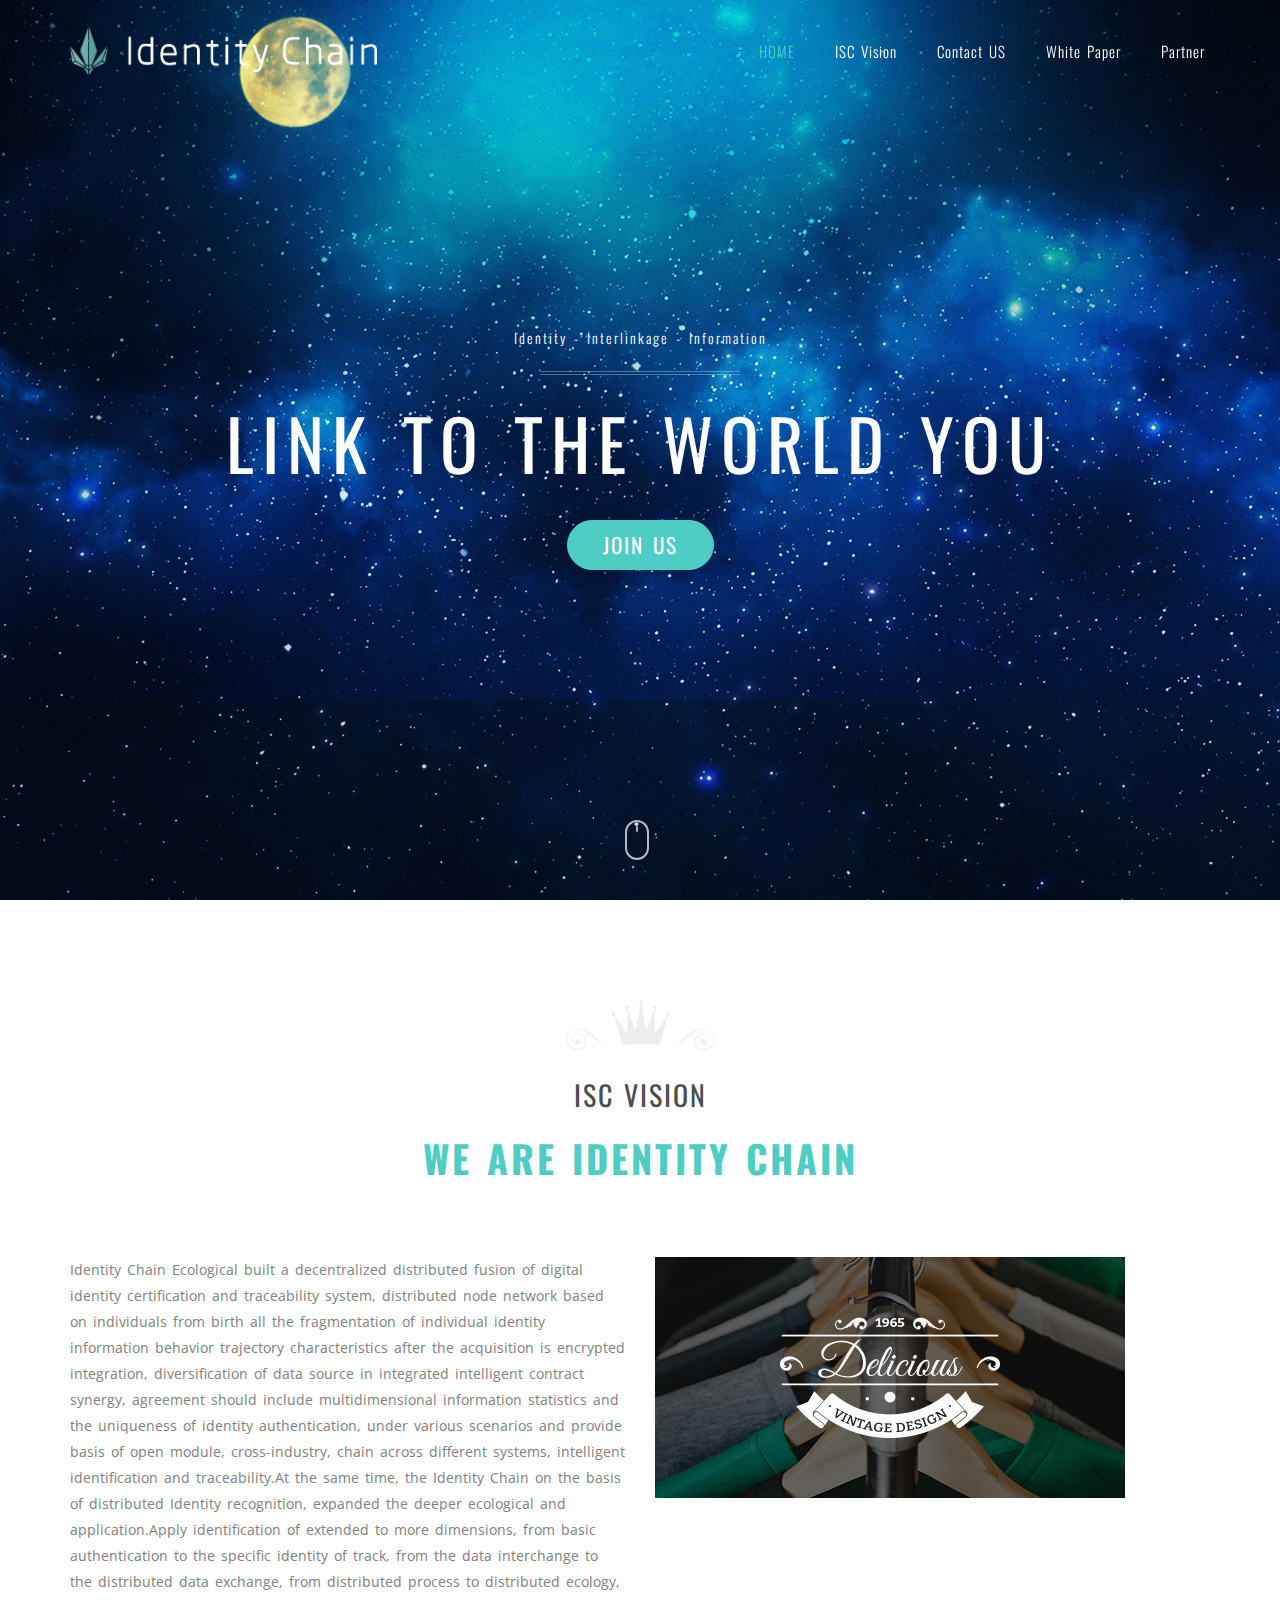
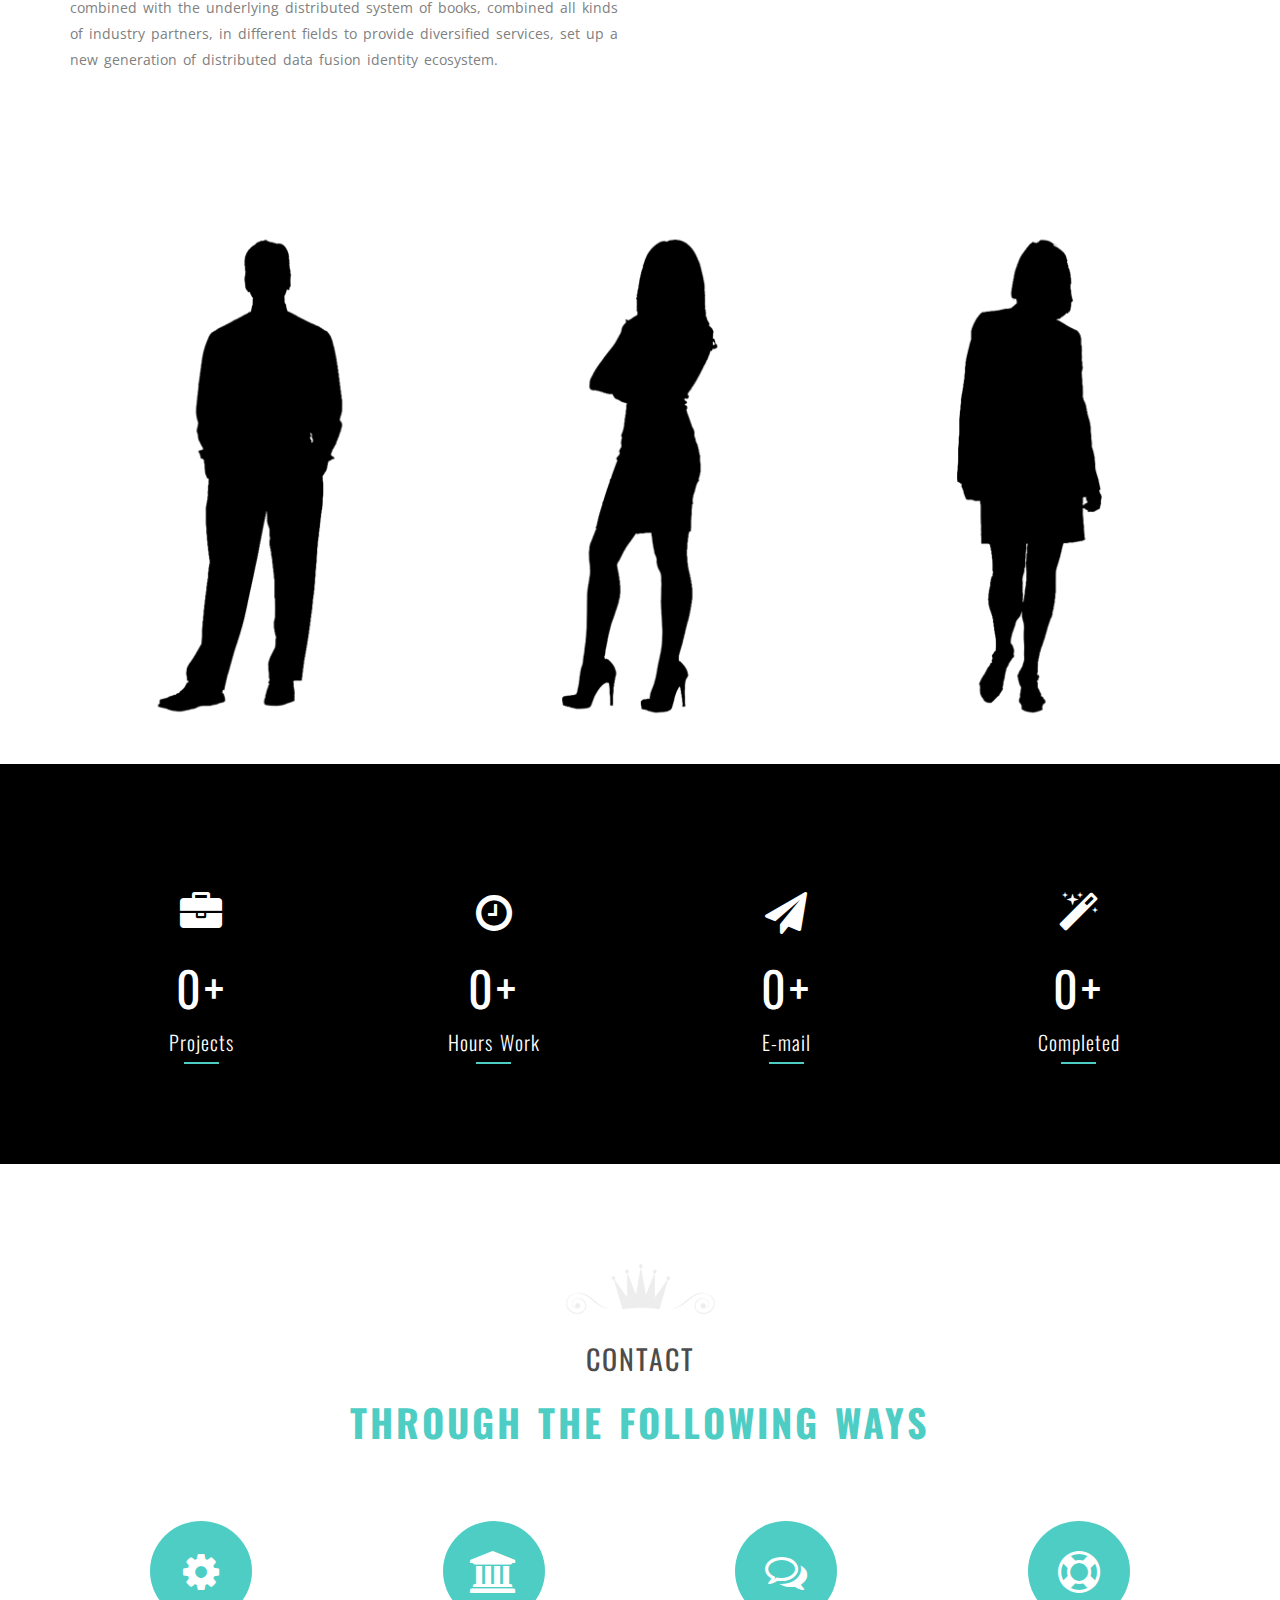
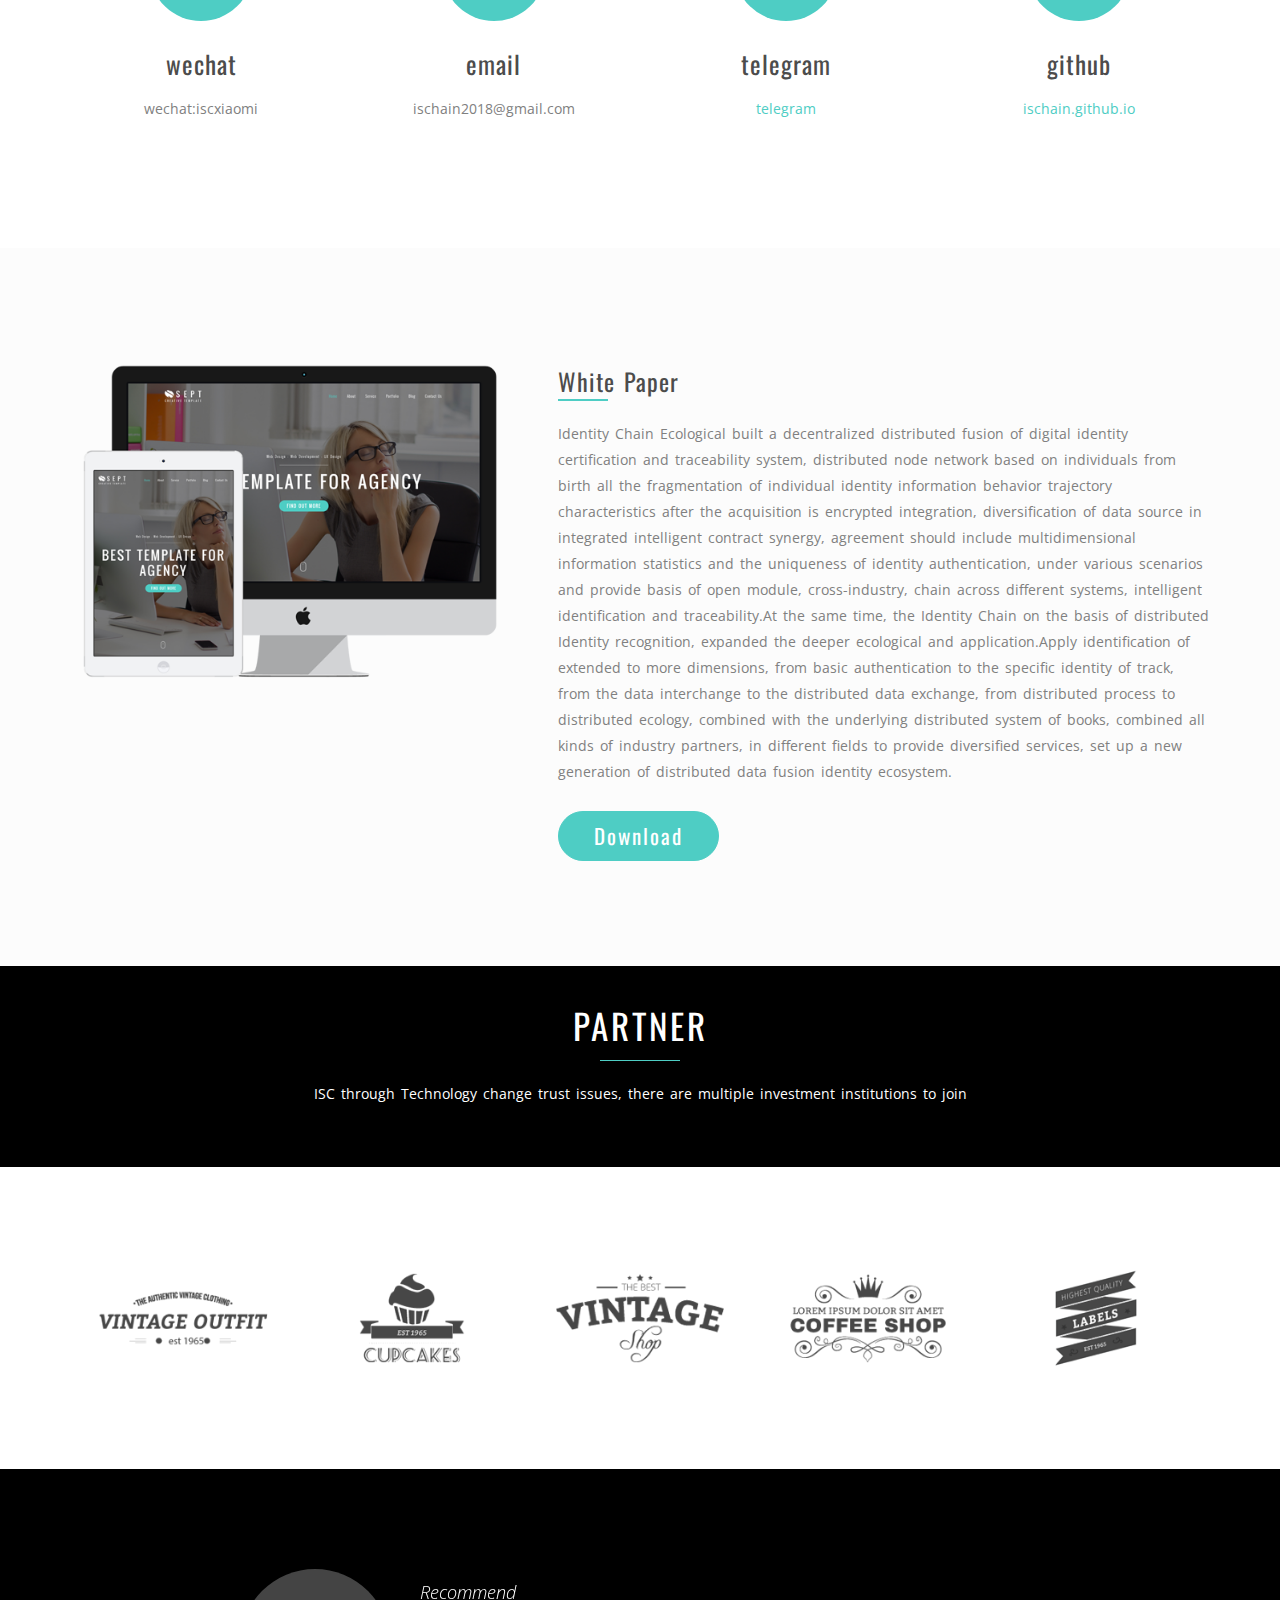
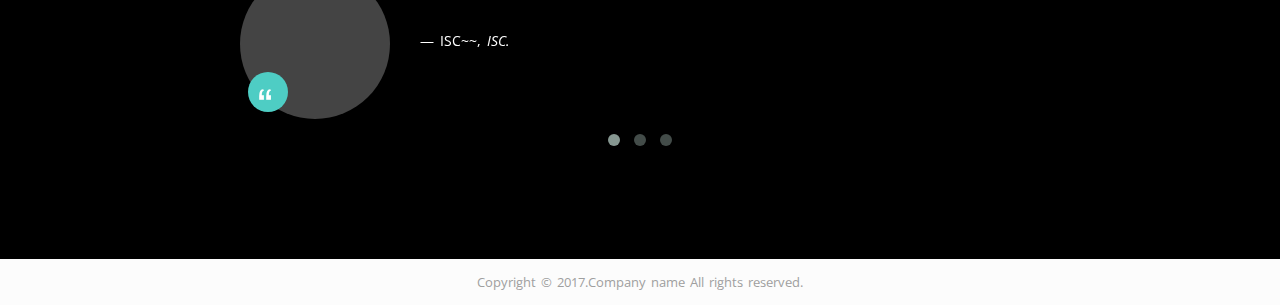
==== commit 41a57cca: "init index.html" ====
--- a/index.html
+++ b/index.html
@@ -60,7 +60,7 @@
 				<div class="st-home-unit">
 					<div class="hero-txt">
 						<p class="hero-work">Identity - Interlinkage - Information</p>
-						<h2 class="hero-title">Link to the world you and me</h2>
+						<h2 class="hero-title">Link to the world you</h2>
 						<!-- <p class="hero-sub-title">We Provide Hight Quality Bootstrap Template</p> -->
 						<!-- <a href="#" class="btn btn-default btn-lg left-btn">Purchase Now</a> -->
 						<a href="#" class="btn btn-main btn-lg">Join US</a>
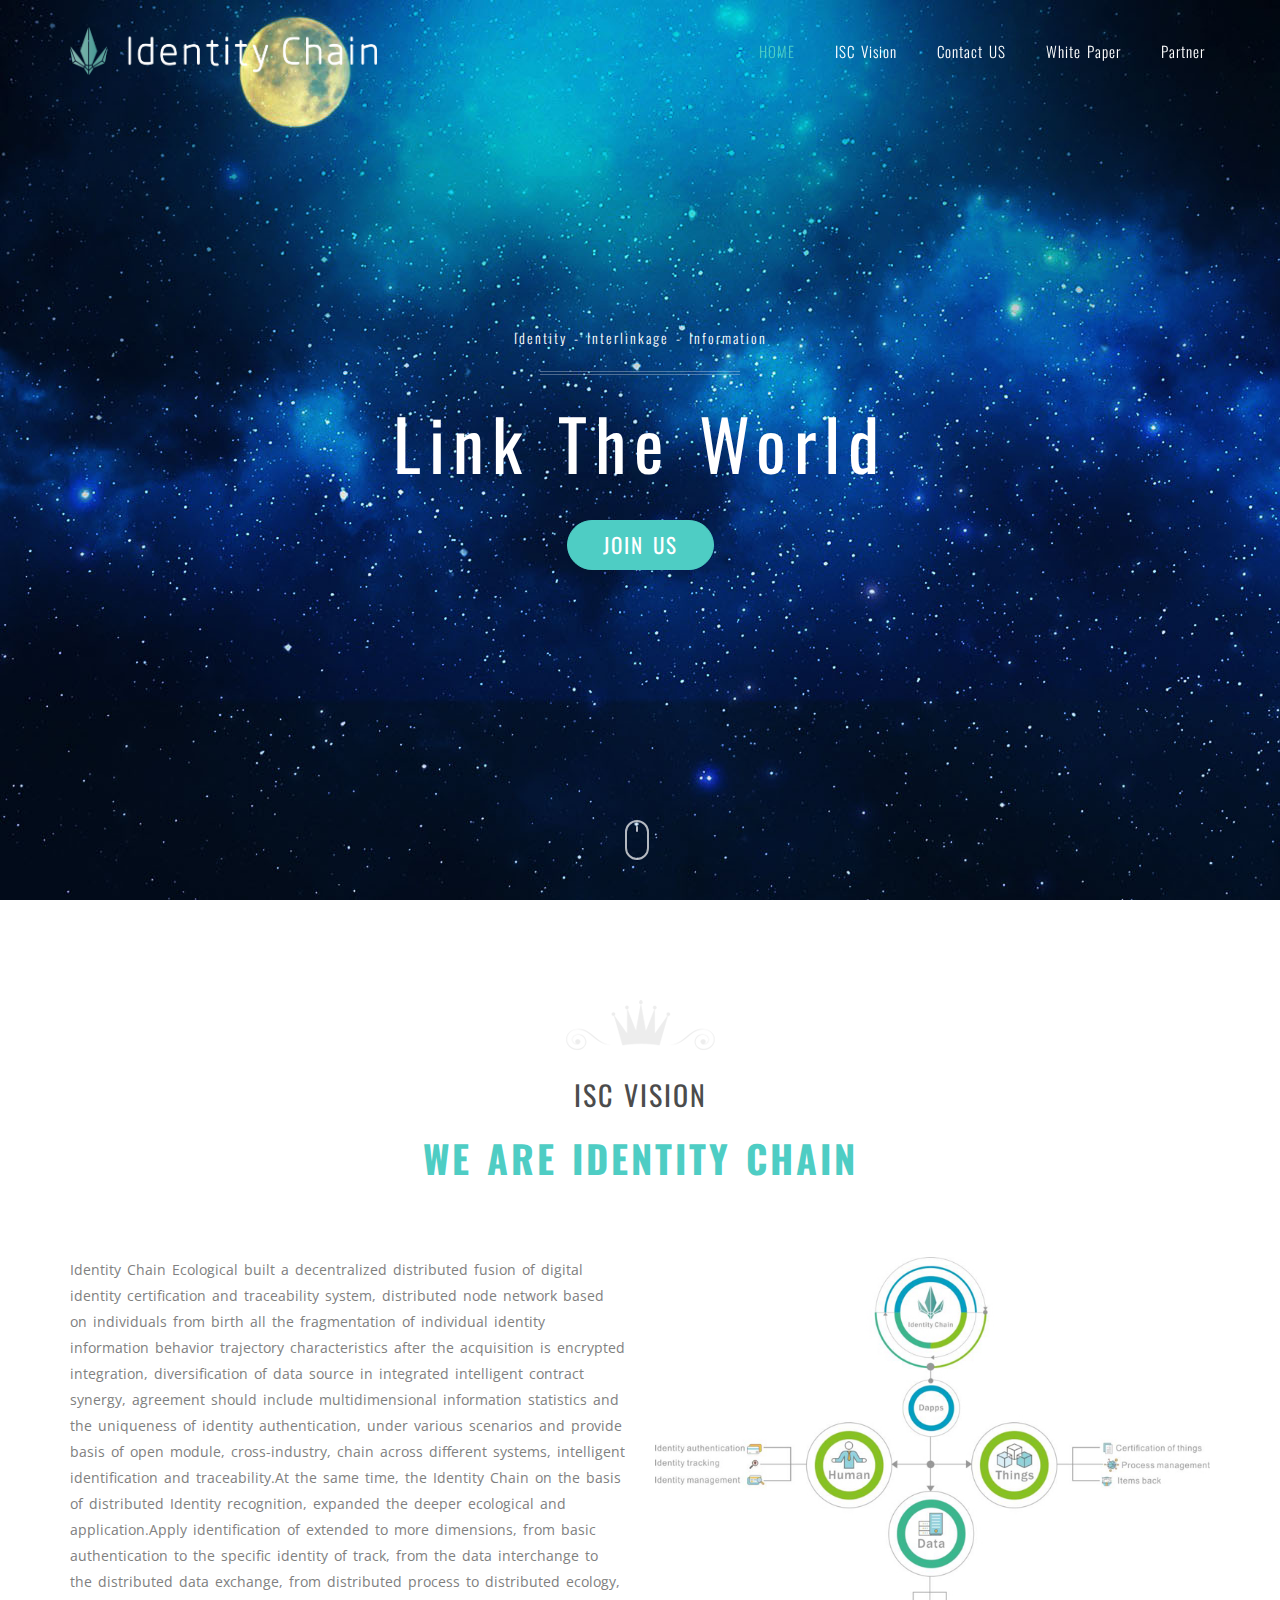
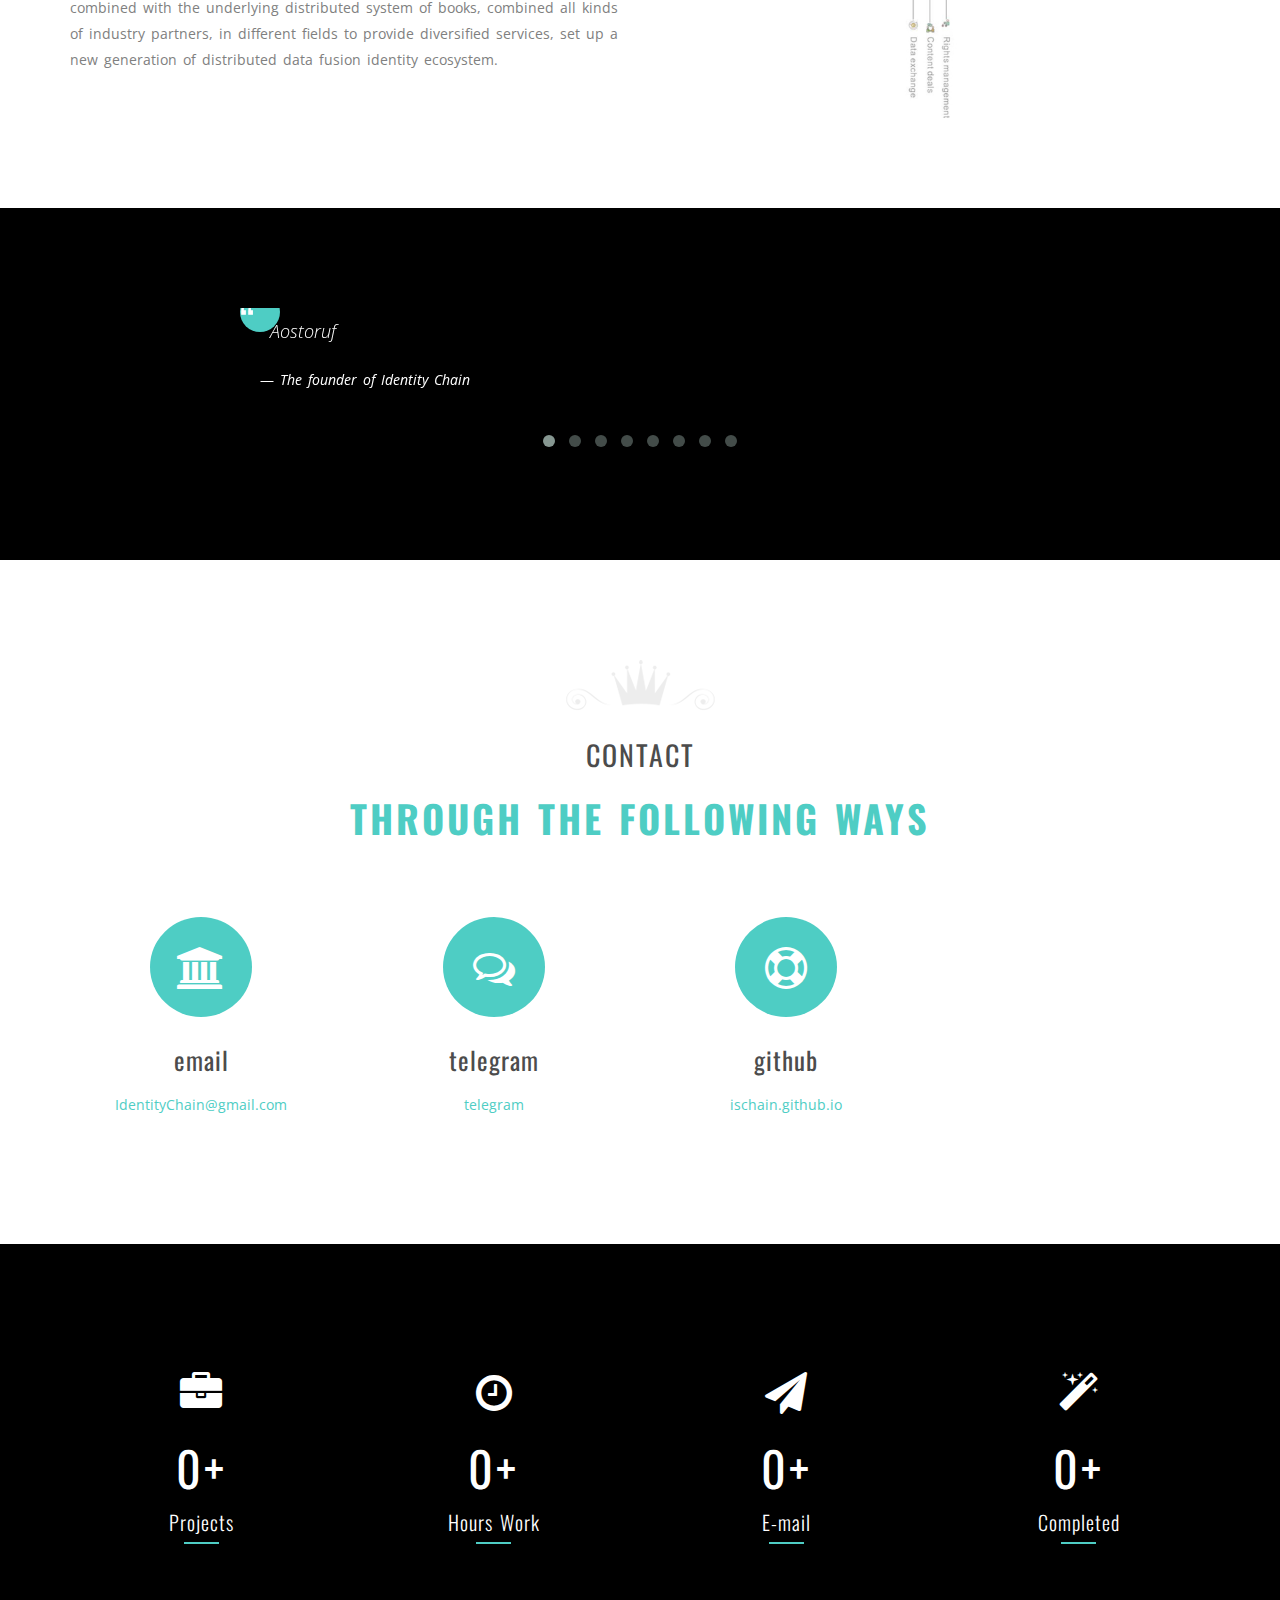
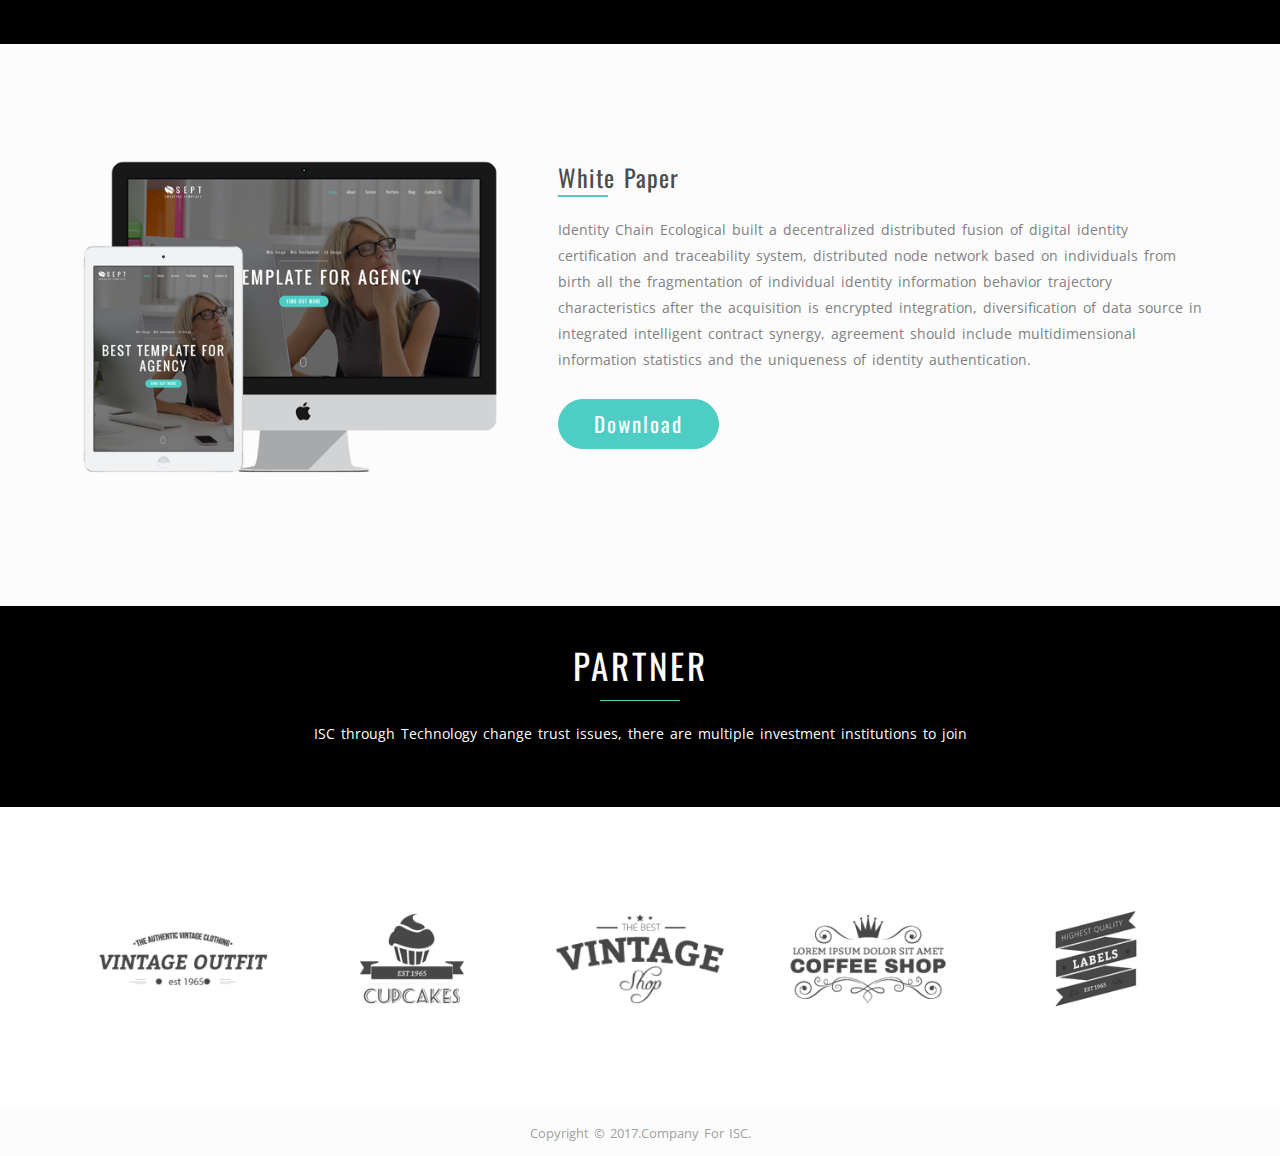
==== commit fc1c60d7: "init" ====
--- a/index.html
+++ b/index.html
@@ -60,7 +60,7 @@
 				<div class="st-home-unit">
 					<div class="hero-txt">
 						<p class="hero-work">Identity - Interlinkage - Information</p>
-						<h2 class="hero-title">Link to the world you</h2>
+						<h2 class="hero-title">Link The World</h2>
 						<!-- <p class="hero-sub-title">We Provide Hight Quality Bootstrap Template</p> -->
 						<!-- <a href="#" class="btn btn-default btn-lg left-btn">Purchase Now</a> -->
 						<a href="#" class="btn btn-main btn-lg">Join US</a>
@@ -95,193 +95,128 @@
 					</div>
 				</div>
 
-				<div class="row">
-					<div class="col-md-4">
-						<div class="st-member">
-							<div class="st-member-img">
-								<img src="photos/member1.png" alt="" class="img-responsive">
-							</div>
-							<div class="st-member-info">
-								<strong class="st-member-name">TOM JOSHO</strong>
-								<p class="st-member-pos">CEO</p>
-								<div class="skills">
-									<div class="skill">
-										<strong>leadership</strong>
-										<span>90%</span>
-										<div class="progress">
-											<div class="progress-bar progress-bar-sept" role="progressbar" aria-valuenow="90" aria-valuemin="0" aria-valuemax="100" style="width: 90%;">
-												<span class="sr-only">90% Complete</span>
-											</div>
-										</div>
-									</div>
-									<div class="skill">
-										<strong>Appearance</strong>
-										<span>70%</span>
-										<div class="progress">
-											<div class="progress-bar progress-bar-sept" role="progressbar" aria-valuenow="70" aria-valuemin="0" aria-valuemax="100" style="width: 70%;">
-												<span class="sr-only">70% Complete</span>
-											</div>
-										</div>
-									</div>
-									<div class="skill">
-										<strong>Technology</strong>
-										<span>66%</span>
-										<div class="progress">
-											<div class="progress-bar progress-bar-sept" role="progressbar" aria-valuenow="66" aria-valuemin="0" aria-valuemax="100" style="width: 66%;">
-												<span class="sr-only">66% Complete</span>
-											</div>
-										</div>
-									</div>
-								</div>
-								<div class="st-member-social">
-									<ul>
-										<li><a href="#" class="facebook" data-toggle="tooltip" data-placement="top" title="Facebook"><i class="fa fa-facebook"></i></a></li>
-										<li><a href="#" class="twitter" data-toggle="tooltip" data-placement="top" title="Twitter"><i class="fa fa-twitter"></i></a></li>
-										<li><a href="#" class="dribbble" data-toggle="tooltip" data-placement="top" title="Dribbble"><i class="fa fa-dribbble"></i></a></li>
-									</ul>
-								</div>
-							</div>
-						</div>
-					</div>
-
-					<div class="col-md-4">
-						<div class="st-member">
-							<div class="st-member-img">
-								<img src="photos/member2.png" alt="" class="img-responsive">
-							</div>
-							<div class="st-member-info">
-								<strong class="st-member-name">ROSE XI</strong>
-								<p class="st-member-pos">Designer</p>
-								<div class="skills">
-									<div class="skill">
-										<strong>Ieadership</strong>
-										<span>70%</span>
-										<div class="progress">
-											<div class="progress-bar progress-bar-sept" role="progressbar" aria-valuenow="70" aria-valuemin="0" aria-valuemax="100" style="width: 70%;">
-												<span class="sr-only">70% Complete</span>
-											</div>
-										</div>
-									</div>
-									<div class="skill">
-										<strong>Appearance</strong>
-										<span>99%</span>
-										<div class="progress">
-											<div class="progress-bar progress-bar-sept" role="progressbar" aria-valuenow="70" aria-valuemin="0" aria-valuemax="100" style="width: 70%;">
-												<span class="sr-only">70% Complete</span>
-											</div>
-										</div>
-									</div>
-									<div class="skill">
-										<strong>Technology</strong>
-										<span>16%</span>
-										<div class="progress">
-											<div class="progress-bar progress-bar-sept" role="progressbar" aria-valuenow="16" aria-valuemin="0" aria-valuemax="100" style="width: 16%;">
-												<span class="sr-only">16% Complete</span>
-											</div>
-										</div>
-									</div>
-								</div>
-								<div class="st-member-social">
-									<ul>
-										<li><a href="#" class="facebook" data-toggle="tooltip" data-placement="top" title="Facebook"><i class="fa fa-facebook"></i></a></li>
-										<li><a href="#" class="twitter" data-toggle="tooltip" data-placement="top" title="Twitter"><i class="fa fa-twitter"></i></a></li>
-										<li><a href="#" class="dribbble" data-toggle="tooltip" data-placement="top" title="Dribbble"><i class="fa fa-dribbble"></i></a></li>
-									</ul>
-								</div>
-							</div>
-						</div>
-					</div>
-
-					<div class="col-md-4">
-						<div class="st-member">
-							<div class="st-member-img">
-								<img src="photos/member3.png" alt="" class="img-responsive">
-							</div>
-							<div class="st-member-info">
-								<strong class="st-member-name">LEI LI</strong>
-								<p class="st-member-pos">Develop</p>
-								<div class="skills">
-									<div class="skill">
-										<strong>Ieadership</strong>
-										<span>30%</span>
-										<div class="progress">
-											<div class="progress-bar progress-bar-sept" role="progressbar" aria-valuenow="30" aria-valuemin="0" aria-valuemax="100" style="width: 30%;">
-												<span class="sr-only">30% Complete</span>
-											</div>
-										</div>
-									</div>
-									<div class="skill">
-										<strong>Appearance</strong>
-										<span>90%</span>
-										<div class="progress">
-											<div class="progress-bar progress-bar-sept" role="progressbar" aria-valuenow="90" aria-valuemin="0" aria-valuemax="100" style="width: 90%;">
-												<span class="sr-only">90% Complete</span>
-											</div>
-										</div>
-									</div>
-									<div class="skill">
-										<strong>Technology</strong>
-										<span>86%</span>
-										<div class="progress">
-											<div class="progress-bar progress-bar-sept" role="progressbar" aria-valuenow="86" aria-valuemin="0" aria-valuemax="100" style="width: 86%;">
-												<span class="sr-only">86% Complete</span>
-											</div>
-										</div>
-									</div>
-								</div>
-								<div class="st-member-social">
-									<ul>
-										<li><a href="#" class="facebook" data-toggle="tooltip" data-placement="top" title="Facebook"><i class="fa fa-facebook"></i></a></li>
-										<li><a href="#" class="twitter" data-toggle="tooltip" data-placement="top" title="Twitter"><i class="fa fa-twitter"></i></a></li>
-										<li><a href="#" class="dribbble" data-toggle="tooltip" data-placement="top" title="Dribbble"><i class="fa fa-dribbble"></i></a></li>
-									</ul>
-								</div>
-							</div>
-						</div>
-					</div>
-					
-					
-				</div>
-
-			</div>
-		</div>
-	</div>
-</section>
-
-<section class="funfacts" data-stellar-background-ratio="0.4">
-	<div class="container">
-		<div class="row">
-			<div class="col-md-3">
-				<div class="funfact">
-					<div class="st-funfact-icon"><i class="fa fa-briefcase"></i></div>
-					<div class="st-funfact-counter" ><span class="st-ff-count" data-from="0" data-to="25964" data-runit="1">0</span>+</div>
-					<strong class="funfact-title">Projects</strong>
-				</div><!-- .funfact -->
-			</div>
-			<div class="col-md-3">
-				<div class="funfact">
-					<div class="st-funfact-icon"><i class="fa fa-clock-o"></i></div>
-					<div class="st-funfact-counter" ><span class="st-ff-count" data-from="0" data-to="35469" data-runit="1">0</span>+</div>
-					<strong class="funfact-title">Hours Work</strong>
-				</div><!-- .funfact -->
-			</div>
-			<div class="col-md-3">
-				<div class="funfact">
-					<div class="st-funfact-icon"><i class="fa fa-send"></i></div>
-					<div class="st-funfact-counter" ><span class="st-ff-count" data-from="0" data-to="86214" data-runit="1">0</span>+</div>
-					<strong class="funfact-title">E-mail</strong>
-				</div><!-- .funfact -->
-			</div>
-			<div class="col-md-3">
-				<div class="funfact">
-					<div class="st-funfact-icon"><i class="fa fa-magic"></i></div>
-					<div class="st-funfact-counter" ><span class="st-ff-count" data-from="0" data-to="3647" data-runit="1">0</span>+</div>
-					<strong class="funfact-title">Completed</strong>
-				</div><!-- .funfact -->
-			</div>
-		</div>
-	</div>
-</section>
+			</div>
+		</div>
+	</div>
+</section>
+
+<section class="testimonials">
+	<div class="container">
+		<div class="row">
+			<div class="col-md-12">
+				<div class="testimonials-carousel">
+					<ul>
+						<li>
+							<div class="testimonial">
+								<div class="testimonial-img">
+									<img src="photos/pic_1.jpg" alt="">
+								</div>
+								<blockquote>
+									<p>
+										Aostoruf
+									</p>
+									<footer><cite title="Source Title">The founder of Identity Chain</cite></footer>
+								</blockquote>
+							</div>
+						</li>
+						<li>
+							<div class="testimonial">
+								<div class="testimonial-img">
+									<img src="photos/pic_2.jpg" alt="">
+								</div>
+								<blockquote>
+									<p>
+										JACK.XU
+									</p>
+									<footer><cite title="Source Title">BTC.</cite></footer>
+								</blockquote>
+							</div>
+						</li>
+						<li>
+							<div class="testimonial">
+								<div class="testimonial-img">
+									<img src="photos/pic_3.jpg" alt="">
+								</div>
+								<blockquote>
+									<p>
+										Nicholas
+									</p>
+									<footer><cite title="Source Title">Deepening the Internet industry for many years, senior observer block chain and virtual currency.</cite></footer>
+								</blockquote>
+							</div>
+						</li>
+						<li>
+							<div class="testimonial">
+								<div class="testimonial-img">
+									<img src="photos/pic_4.jpg" alt="">
+								</div>
+								<blockquote>
+									<p>
+										Charlie
+									</p>
+									<footer><cite title="Source Title">The COINS ring, Charlie Lee the little prince's younger brother.</cite></footer>
+								</blockquote>
+							</div>
+						</li>
+						<li>
+							<div class="testimonial">
+								<div class="testimonial-img">
+									<img src="photos/pic_5.jpg" alt="">
+								</div>
+								<blockquote>
+									<p>
+										Arnold
+									</p>
+									<footer><cite title="Source Title">Visual-effects director Can participated in numerous film TV program.</cite></footer>
+								</blockquote>
+							</div>
+						</li>
+						<li>
+							<div class="testimonial">
+								<div class="testimonial-img">
+									<img src="photos/pic_6.jpg" alt="">
+								</div>
+								<blockquote>
+									<p>
+										Joyce
+									</p>
+									<footer><cite title="Source Title">EF founder, the community operating for many years.</cite></footer>
+								</blockquote>
+							</div>
+						</li>
+						<li>
+							<div class="testimonial">
+								<div class="testimonial-img">
+									<img src="photos/pic_7.jpg" alt="">
+								</div>
+								<blockquote>
+									<p>
+										Jarray
+									</p>
+									<footer><cite title="Source Title">Engaged in the development of cloud computing, big data, artificial intelligence application for many years.</cite></footer>
+								</blockquote>
+							</div>
+						</li>
+						<li>
+							<div class="testimonial">
+								<div class="testimonial-img">
+									<img src="photos/pic_8.jpg" alt="">
+								</div>
+								<blockquote>
+									<p>
+										Lei Li
+									</p>
+									<footer><cite title="Source Title">Block chain development director</cite></footer>
+								</blockquote>
+							</div>
+						</li>
+					</ul>
+				</div>
+			</div>
+		</div>
+	</div>
+</section>
+
 
 <section class="service" id="service">
 	<div class="container">
@@ -292,21 +227,12 @@
 					<p>Through the following ways</p>
 				</div>
 				<div class="row">
-					<div class="col-md-3">
-						<div class="st-feature">
-							<div class="st-feature-icon"><i class="fa fa-cog"></i></div>
-							<strong class="st-feature-title">wechat</strong>
-							<p>
-								wechat:iscxiaomi
-							</p>
-						</div>
-					</div>
 					<div class="col-md-3">
 						<div class="st-feature">
 							<div class="st-feature-icon"><i class="fa fa-university"></i></div>
 							<strong class="st-feature-title">email</strong>
 							<p>
-								ischain2018@gmail.com
+								<a href="mailto:IdentityChain@gmail.com">IdentityChain@gmail.com</a>
 							</p>
 						</div>
 					</div>
@@ -334,6 +260,41 @@
 	</div>
 </section>
 
+<section class="funfacts" data-stellar-background-ratio="0.4">
+	<div class="container">
+		<div class="row">
+			<div class="col-md-3">
+				<div class="funfact">
+					<div class="st-funfact-icon"><i class="fa fa-briefcase"></i></div>
+					<div class="st-funfact-counter" ><span class="st-ff-count" data-from="0" data-to="25964" data-runit="1">0</span>+</div>
+					<strong class="funfact-title">Projects</strong>
+				</div><!-- .funfact -->
+			</div>
+			<div class="col-md-3">
+				<div class="funfact">
+					<div class="st-funfact-icon"><i class="fa fa-clock-o"></i></div>
+					<div class="st-funfact-counter" ><span class="st-ff-count" data-from="0" data-to="35469" data-runit="1">0</span>+</div>
+					<strong class="funfact-title">Hours Work</strong>
+				</div><!-- .funfact -->
+			</div>
+			<div class="col-md-3">
+				<div class="funfact">
+					<div class="st-funfact-icon"><i class="fa fa-send"></i></div>
+					<div class="st-funfact-counter" ><span class="st-ff-count" data-from="0" data-to="86214" data-runit="1">0</span>+</div>
+					<strong class="funfact-title">E-mail</strong>
+				</div><!-- .funfact -->
+			</div>
+			<div class="col-md-3">
+				<div class="funfact">
+					<div class="st-funfact-icon"><i class="fa fa-magic"></i></div>
+					<div class="st-funfact-counter" ><span class="st-ff-count" data-from="0" data-to="3647" data-runit="1">0</span>+</div>
+					<strong class="funfact-title">Completed</strong>
+				</div><!-- .funfact -->
+			</div>
+		</div>
+	</div>
+</section>
+
 <section class="features-desc" id="features-desc">
 	<div class="container">
 		<div class="row">
@@ -343,9 +304,8 @@
 			<div class="col-md-7">
 				<h3 class="bottom-line">White Paper</h3>
 				<p>
-					Identity Chain Ecological built a decentralized distributed fusion of digital identity certification and traceability system, distributed node network based on individuals from birth all the fragmentation of individual identity information behavior trajectory characteristics after the acquisition is encrypted integration, diversification of data source in integrated intelligent contract synergy, agreement should include multidimensional information statistics and the uniqueness of identity authentication, under various scenarios and provide basis of open module, cross-industry, chain across different systems, intelligent identification and traceability.At the same time, the Identity Chain on the basis of distributed Identity recognition, expanded the deeper ecological and application.Apply identification of extended to more dimensions, from basic authentication to the specific identity of track, from the data interchange to the distributed data exchange, from distributed process to distributed ecology, combined with the underlying distributed system of books, combined all kinds of industry partners, in different fields to provide diversified services, set up a new generation of distributed data fusion identity ecosystem.
-						
-
+					Identity Chain Ecological built a decentralized distributed fusion of digital identity certification and traceability system, distributed node network based on individuals from birth all the fragmentation of individual identity information behavior trajectory characteristics after the acquisition is encrypted integration, diversification of data source in integrated intelligent contract synergy, agreement should include multidimensional information statistics and the uniqueness of identity authentication.
+					
 				</p>
 				<a href="download/IdentityChain.pdf" download="IdentityChain.pdf" class="btn btn-main btn-lg">Download</a>
 			</div>
@@ -396,63 +356,11 @@
 	</div>
 </section>
 
-<section class="testimonials">
-	<div class="container">
-		<div class="row">
-			<div class="col-md-12">
-				<div class="testimonials-carousel">
-					<ul>
-						<li>
-							<div class="testimonial">
-								<div class="testimonial-img">
-									<img src="photos/client.jpg" alt="">
-								</div>
-								<blockquote>
-									<p>
-										Recommend
-									</p>
-									<footer>ISC~~, <cite title="Source Title">ISC.</cite></footer>
-								</blockquote>
-							</div>
-						</li>
-						<li>
-							<div class="testimonial">
-								<div class="testimonial-img">
-									<img src="photos/client2.jpg" alt="">
-								</div>
-								<blockquote>
-									<p>
-										Recommend
-									</p>
-									<footer>BTC~~, <cite title="Source Title">BTC.</cite></footer>
-								</blockquote>
-							</div>
-						</li>
-						<li>
-							<div class="testimonial">
-								<div class="testimonial-img">
-									<img src="photos/client3.jpg" alt="">
-								</div>
-								<blockquote>
-									<p>
-										Recommend
-									</p>
-									<footer>EOS~~, <cite title="Source Title">EOS.</cite></footer>
-								</blockquote>
-							</div>
-						</li>
-					</ul>
-				</div>
-			</div>
-		</div>
-	</div>
-</section>
-
 <footer class="site-footer">
 	<div class="container">
 		<div class="row">
 			<div class="col-md-12">
-				Copyright &copy; 2017.Company name All rights reserved.
+				Copyright &copy; 2017.Company For ISC.
 			</div>
 		</div>
 	</div>
--- a/css/style.css
+++ b/css/style.css
@@ -482,7 +482,7 @@
 .home .hero-txt .hero-title {
   font-family: "Oswald";
   color: #fff;
-  text-transform: uppercase;
+  text-transform: none;
   font-size: 70px;
   line-height: 85px;
   font-weight: 400;
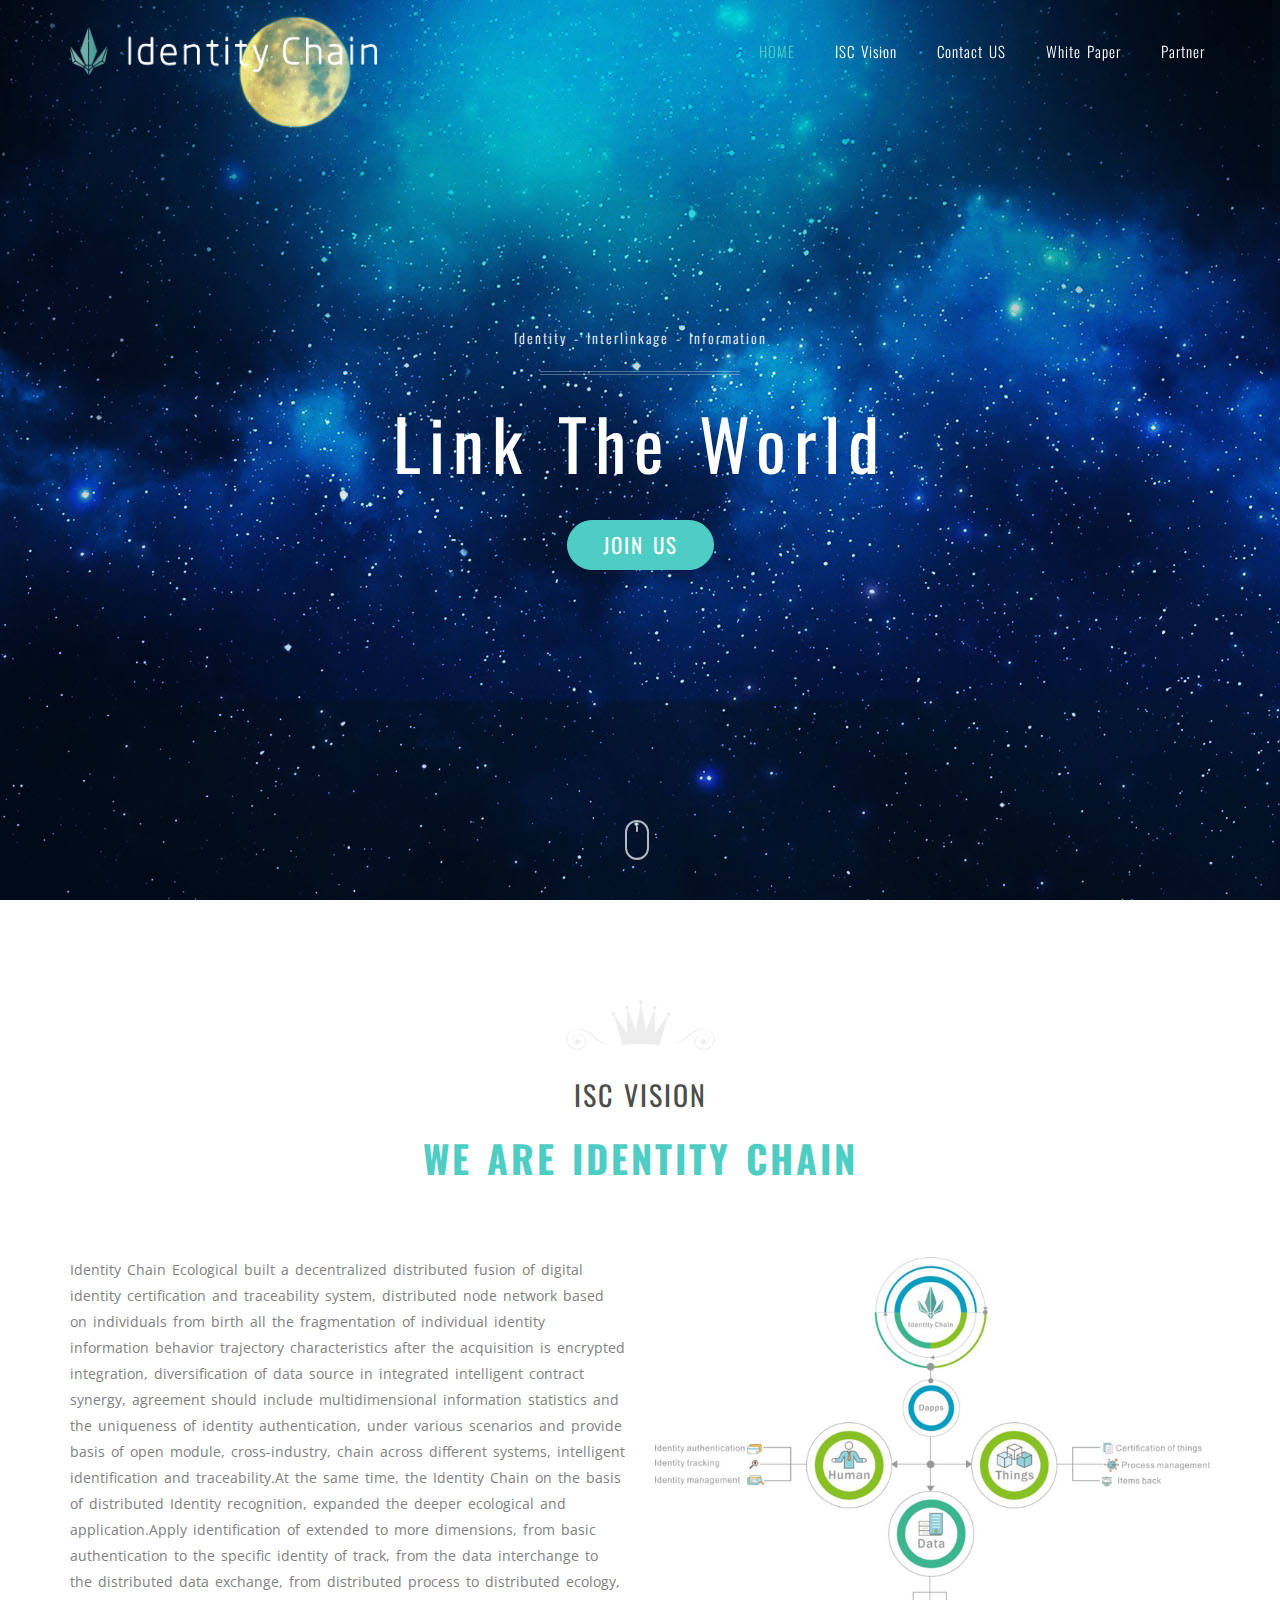
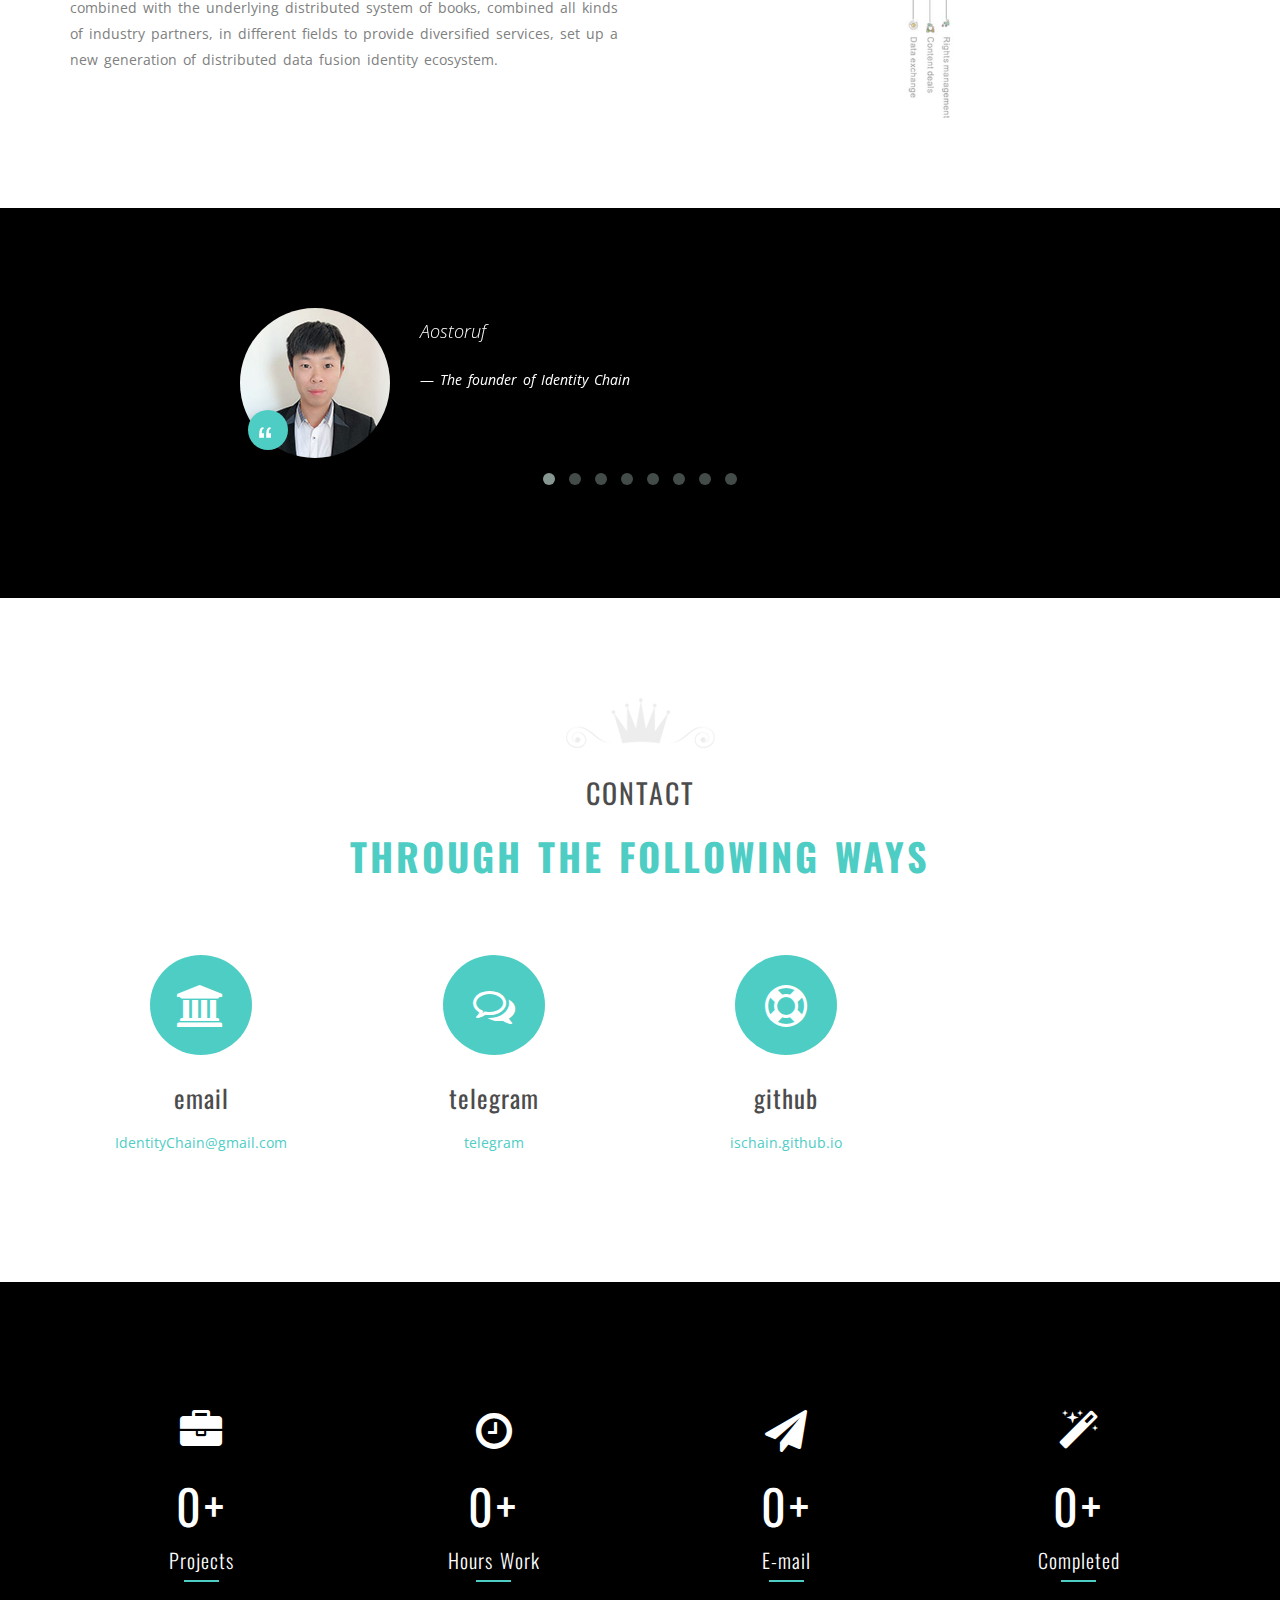
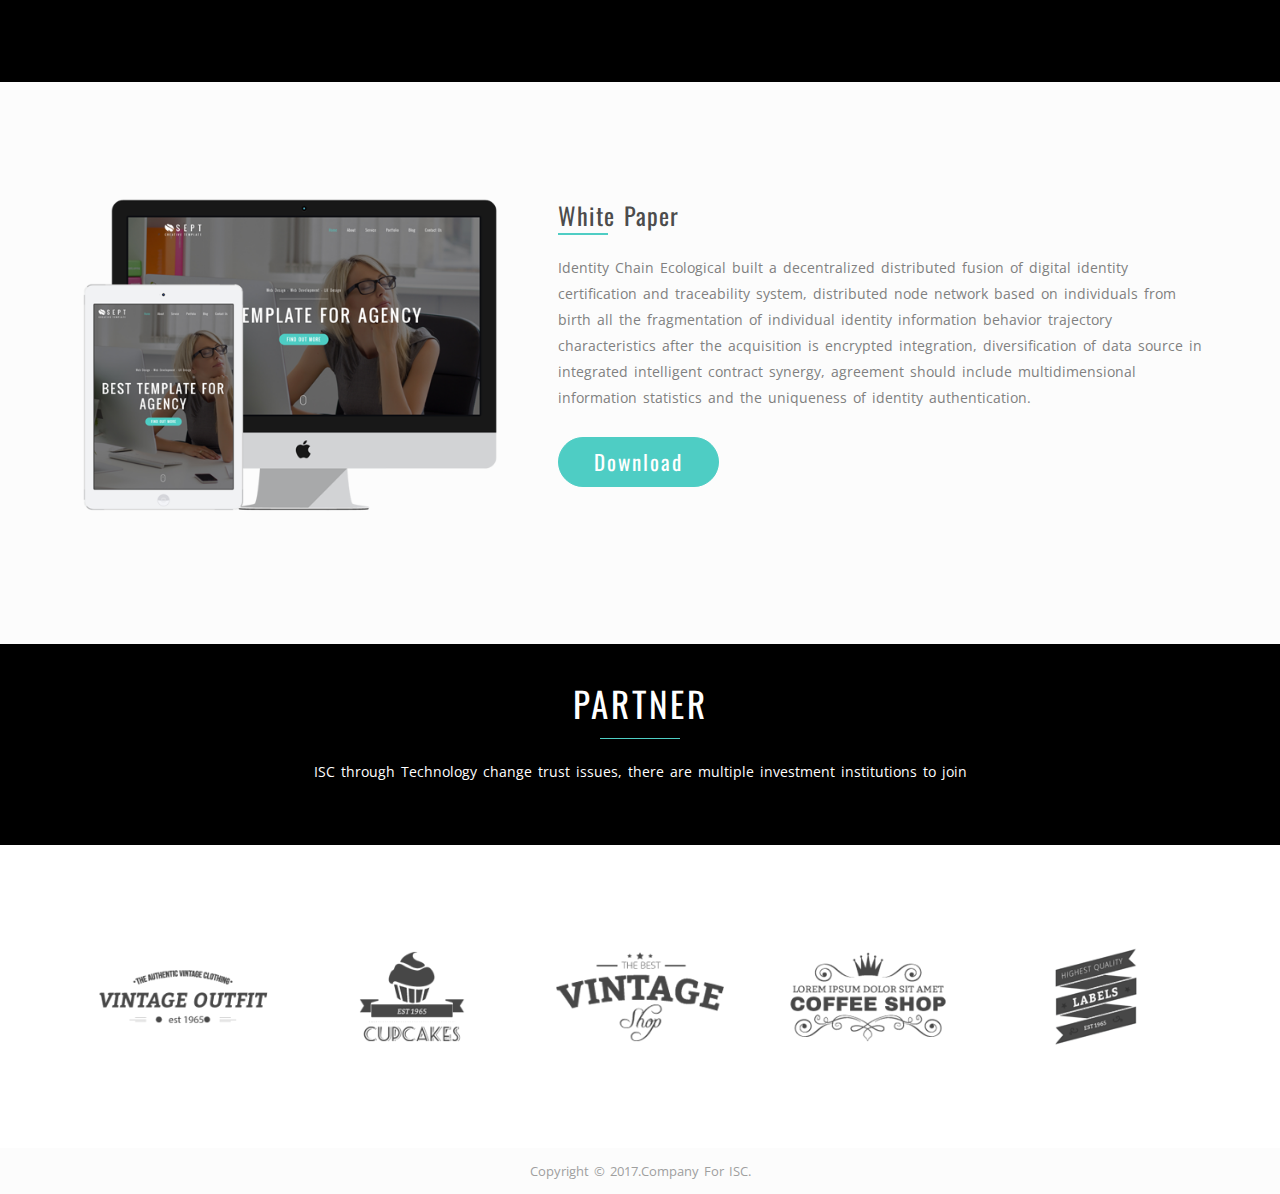
==== commit 8a368a02: "init" ====
--- a/index.html
+++ b/index.html
@@ -128,7 +128,7 @@
 									<p>
 										JACK.XU
 									</p>
-									<footer><cite title="Source Title">BTC.</cite></footer>
+									<footer><cite title="Source Title">Block chain industry operating for many years, assist in multiple projects fall to the ground.</cite></footer>
 								</blockquote>
 							</div>
 						</li>
@@ -191,7 +191,7 @@
 								</div>
 								<blockquote>
 									<p>
-										Jarray
+										Jarry
 									</p>
 									<footer><cite title="Source Title">Engaged in the development of cloud computing, big data, artificial intelligence application for many years.</cite></footer>
 								</blockquote>
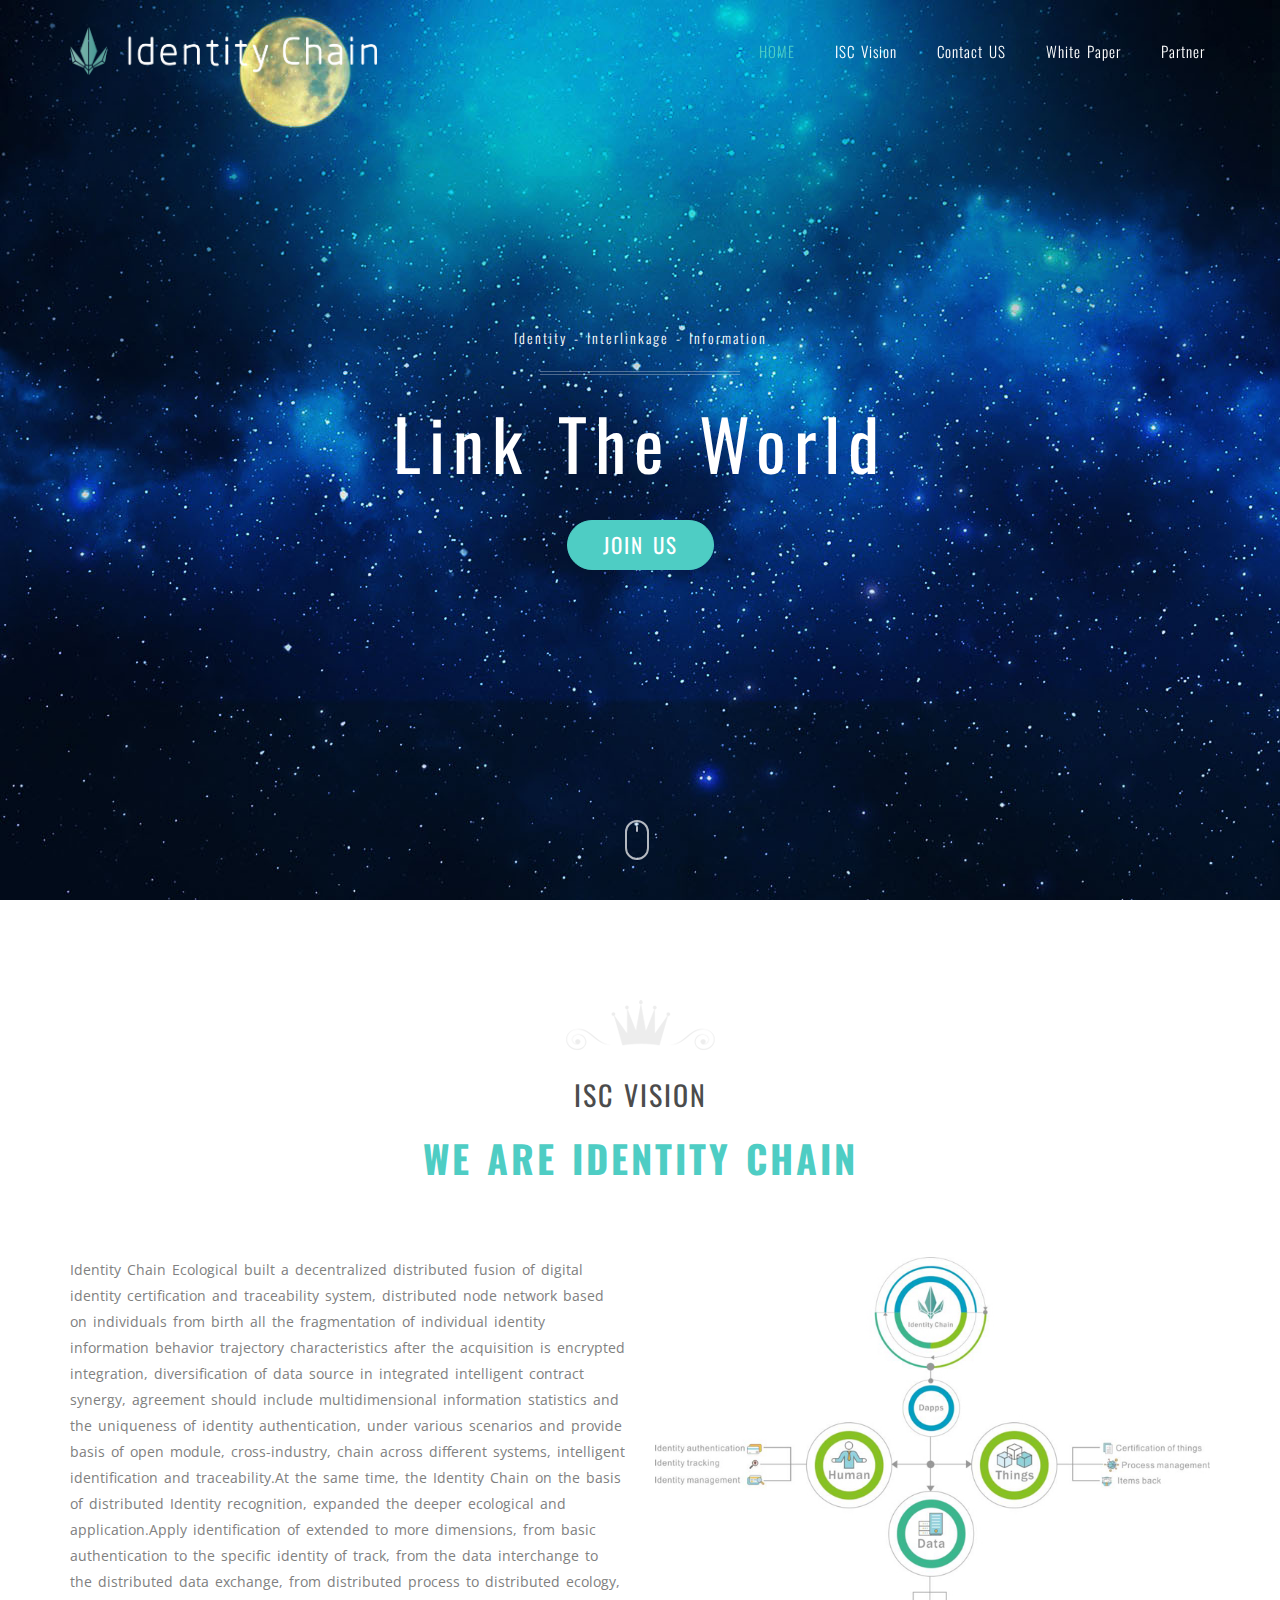
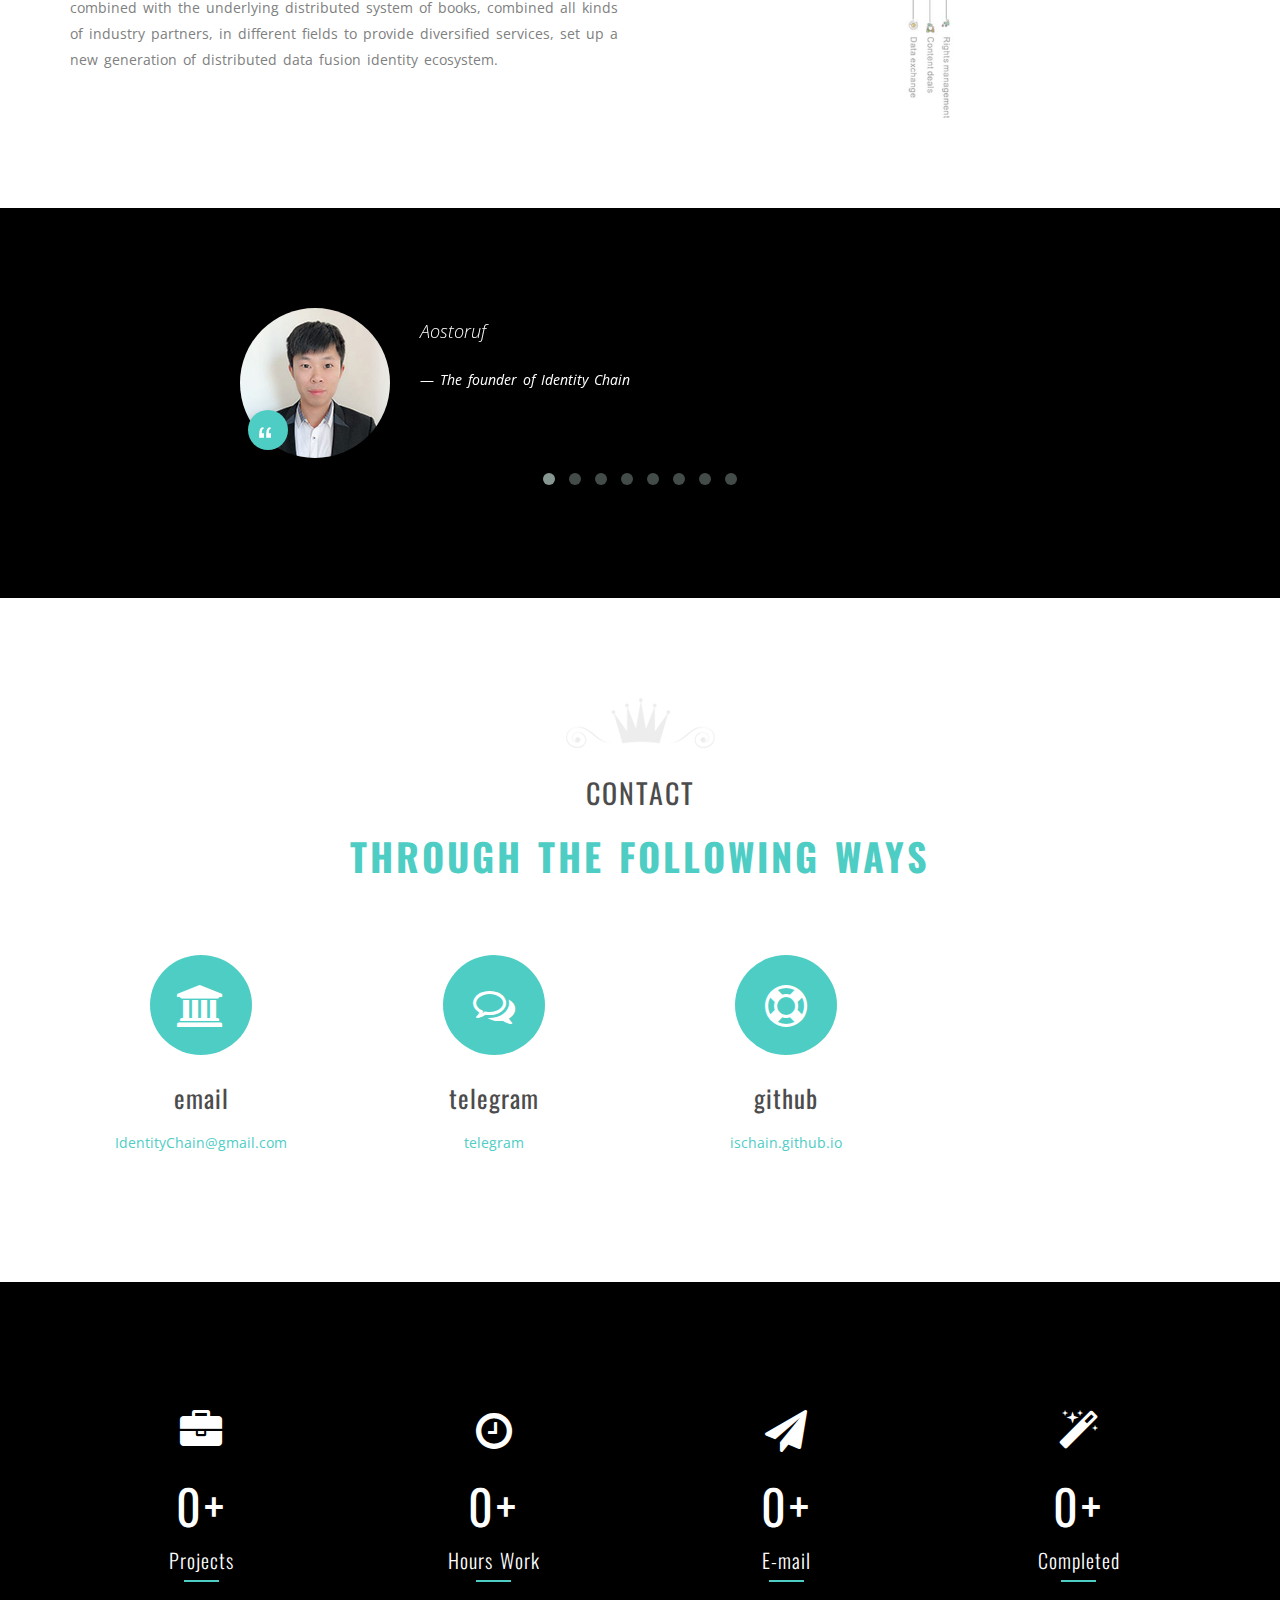
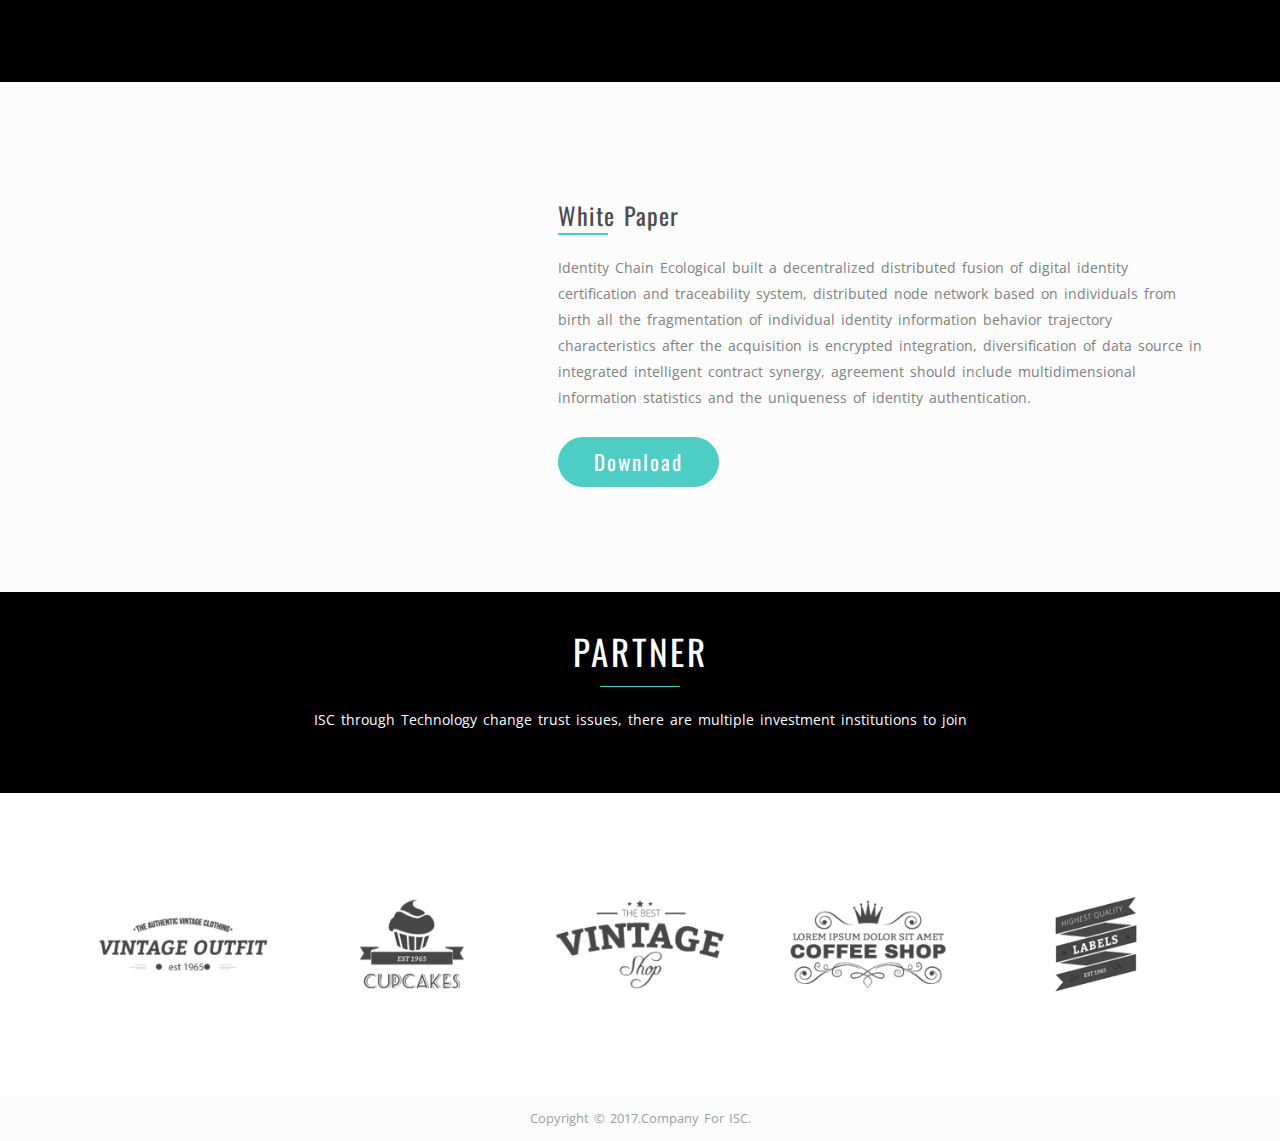
==== commit 68e25904: "init" ====
--- a/index.html
+++ b/index.html
@@ -299,7 +299,7 @@
 	<div class="container">
 		<div class="row">
 			<div class="col-md-5">
-				<img src="photos/feature.png" alt="" class="img-responsive">
+				<img src="photos/feature.jpg" alt="" class="img-responsive">
 			</div>
 			<div class="col-md-7">
 				<h3 class="bottom-line">White Paper</h3>
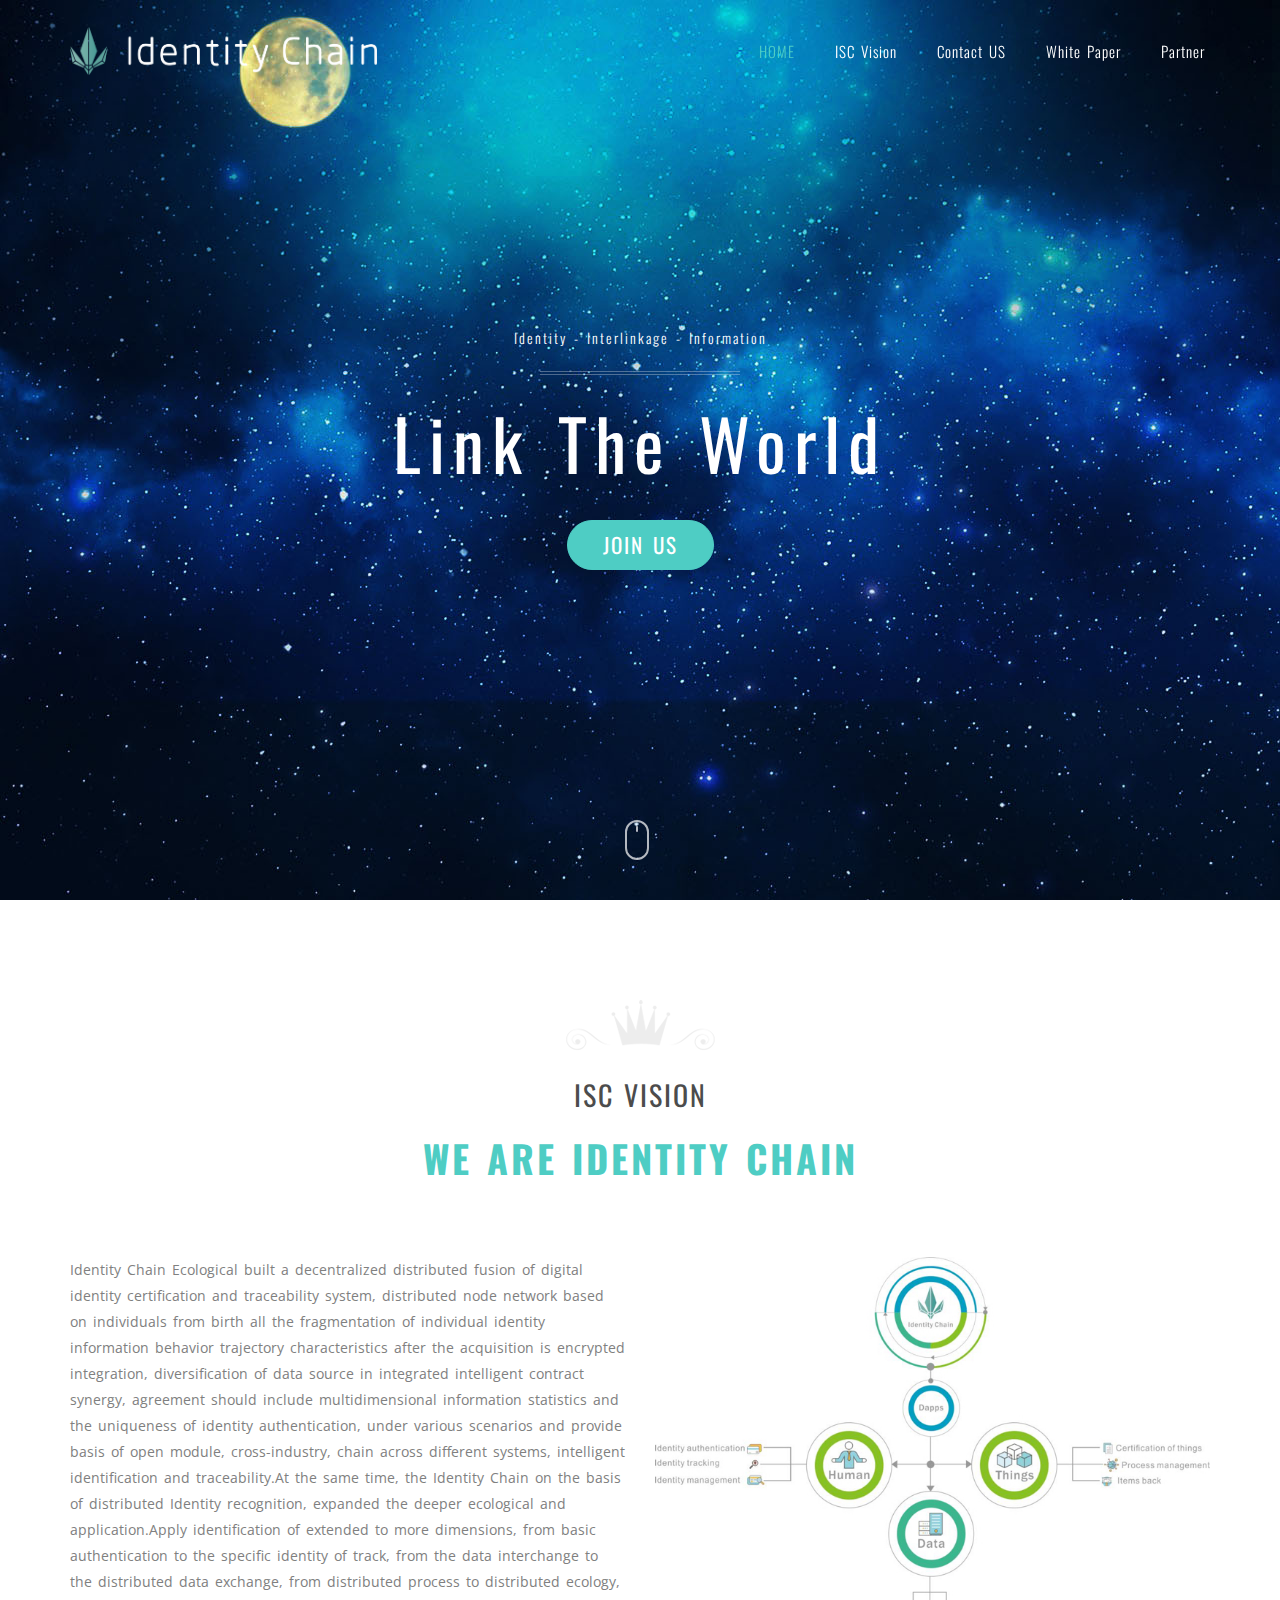
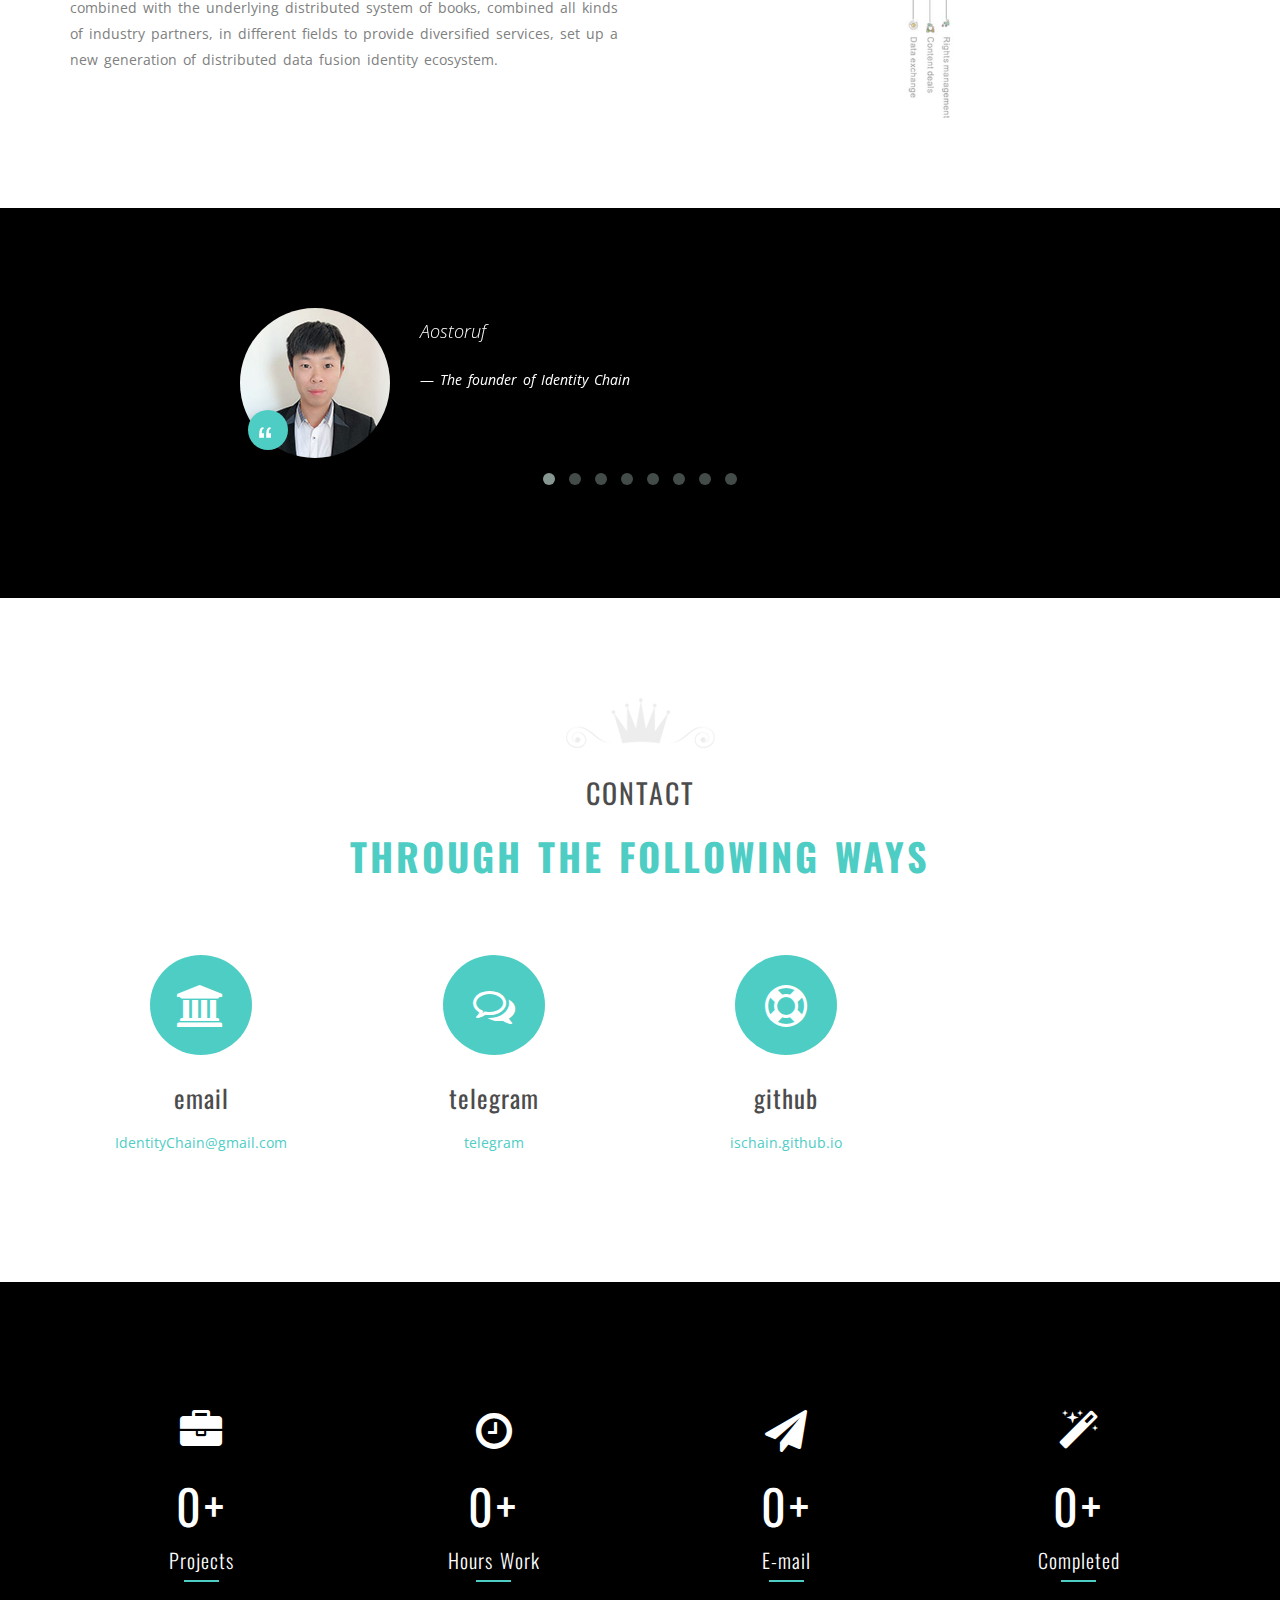
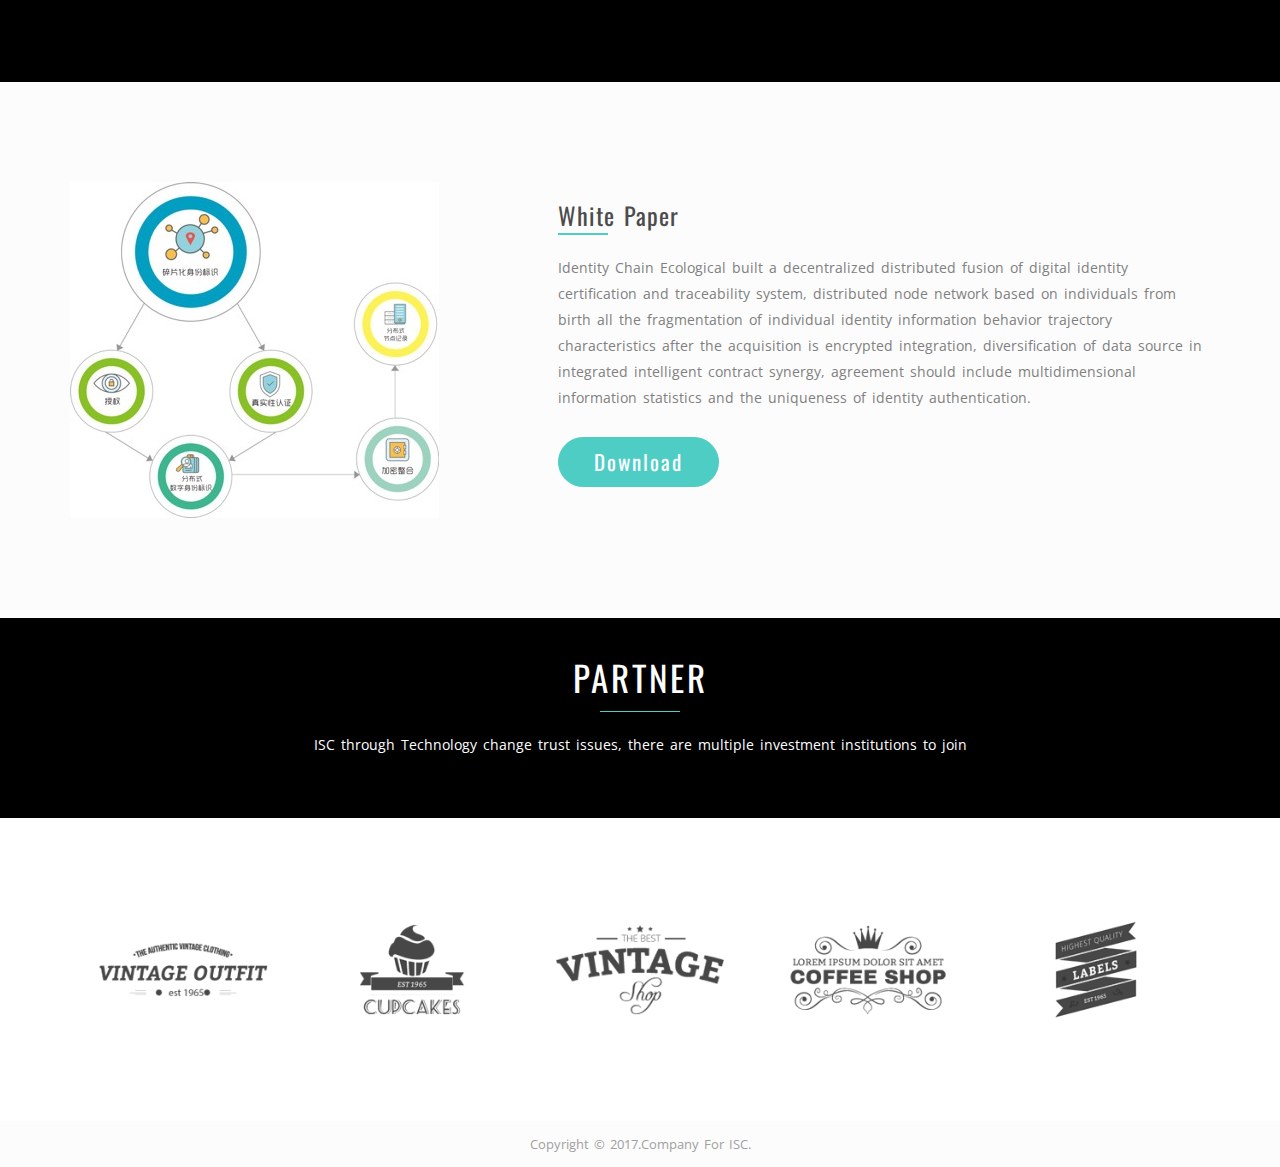
==== commit e784d10a: "init" ====
--- a/index.html
+++ b/index.html
@@ -266,28 +266,28 @@
 			<div class="col-md-3">
 				<div class="funfact">
 					<div class="st-funfact-icon"><i class="fa fa-briefcase"></i></div>
-					<div class="st-funfact-counter" ><span class="st-ff-count" data-from="0" data-to="25964" data-runit="1">0</span>+</div>
+					<div class="st-funfact-counter" ><span class="st-ff-count" data-from="0" data-to="0" data-runit="1">0</span>+</div>
 					<strong class="funfact-title">Projects</strong>
 				</div><!-- .funfact -->
 			</div>
 			<div class="col-md-3">
 				<div class="funfact">
 					<div class="st-funfact-icon"><i class="fa fa-clock-o"></i></div>
-					<div class="st-funfact-counter" ><span class="st-ff-count" data-from="0" data-to="35469" data-runit="1">0</span>+</div>
+					<div class="st-funfact-counter" ><span class="st-ff-count" data-from="0" data-to="0" data-runit="1">0</span>+</div>
 					<strong class="funfact-title">Hours Work</strong>
 				</div><!-- .funfact -->
 			</div>
 			<div class="col-md-3">
 				<div class="funfact">
 					<div class="st-funfact-icon"><i class="fa fa-send"></i></div>
-					<div class="st-funfact-counter" ><span class="st-ff-count" data-from="0" data-to="86214" data-runit="1">0</span>+</div>
+					<div class="st-funfact-counter" ><span class="st-ff-count" data-from="0" data-to="0" data-runit="1">0</span>+</div>
 					<strong class="funfact-title">E-mail</strong>
 				</div><!-- .funfact -->
 			</div>
 			<div class="col-md-3">
 				<div class="funfact">
 					<div class="st-funfact-icon"><i class="fa fa-magic"></i></div>
-					<div class="st-funfact-counter" ><span class="st-ff-count" data-from="0" data-to="3647" data-runit="1">0</span>+</div>
+					<div class="st-funfact-counter" ><span class="st-ff-count" data-from="0" data-to="0" data-runit="1">0</span>+</div>
 					<strong class="funfact-title">Completed</strong>
 				</div><!-- .funfact -->
 			</div>
